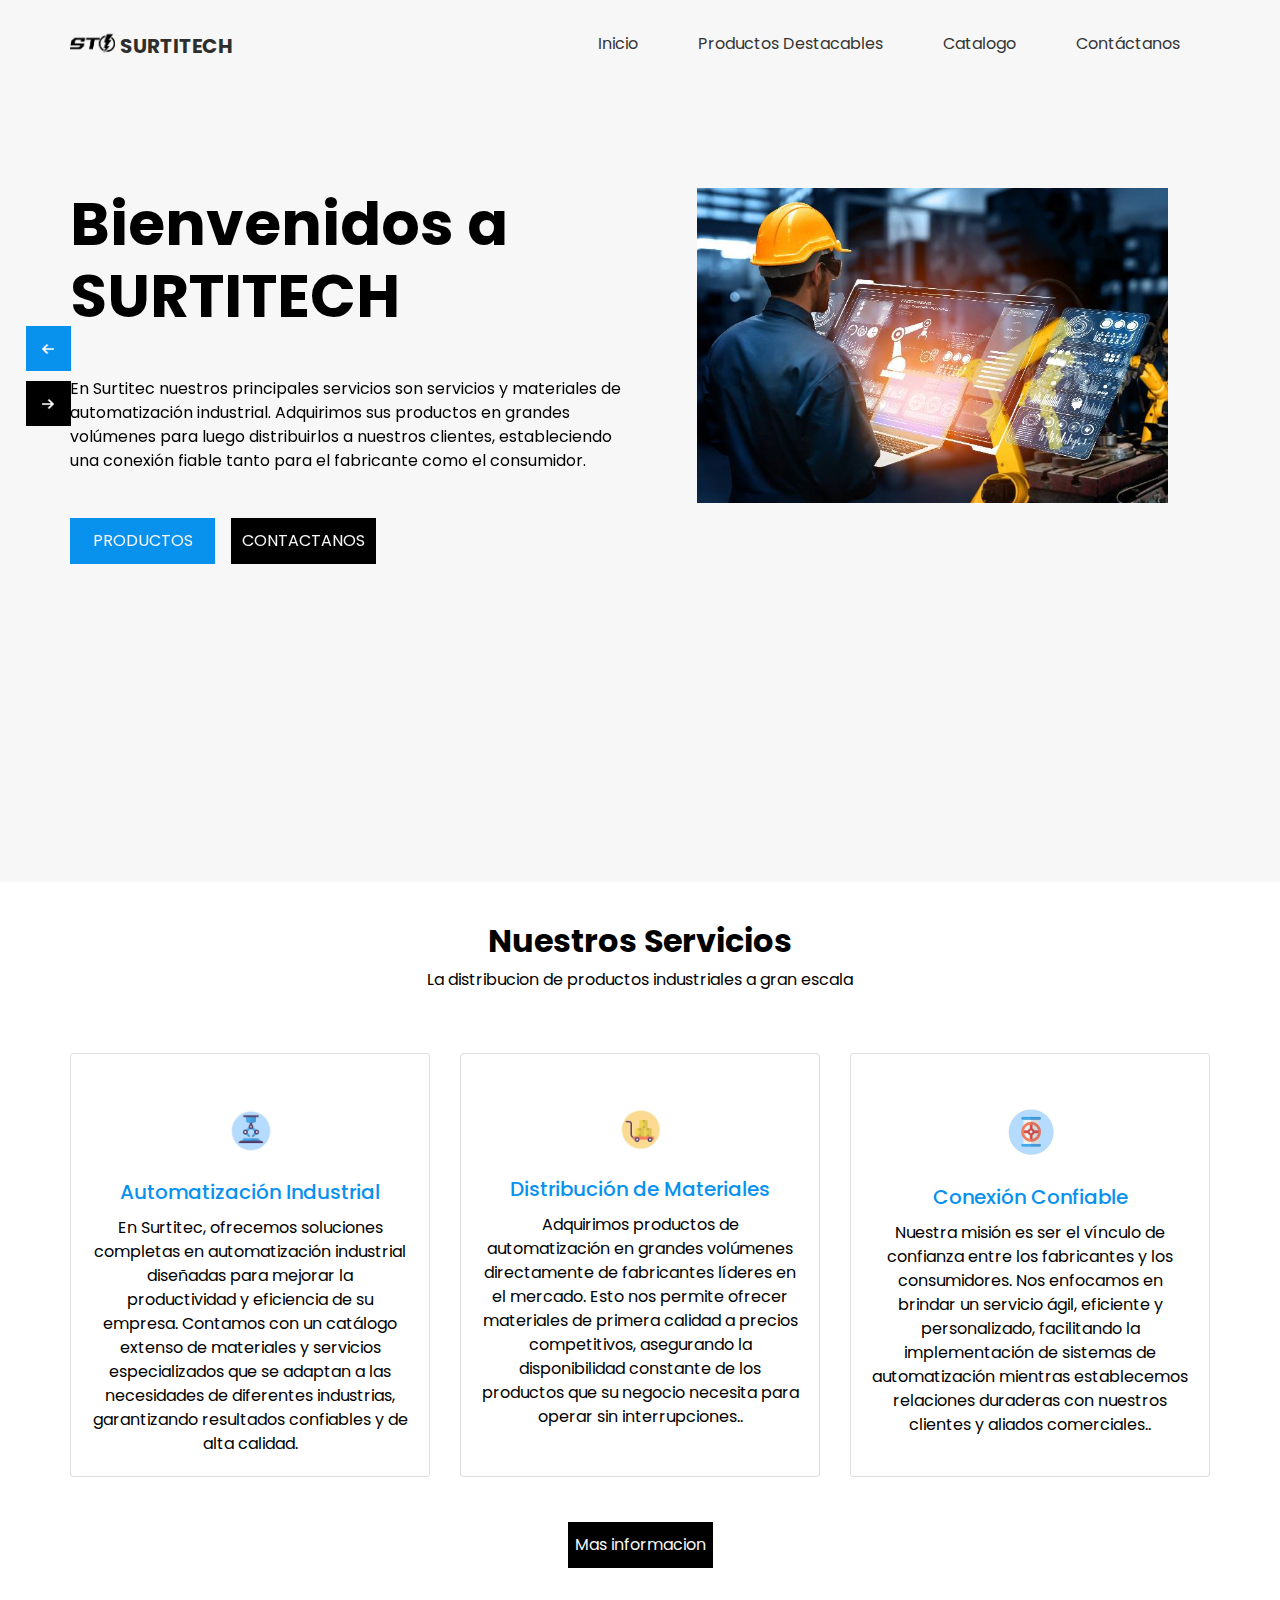
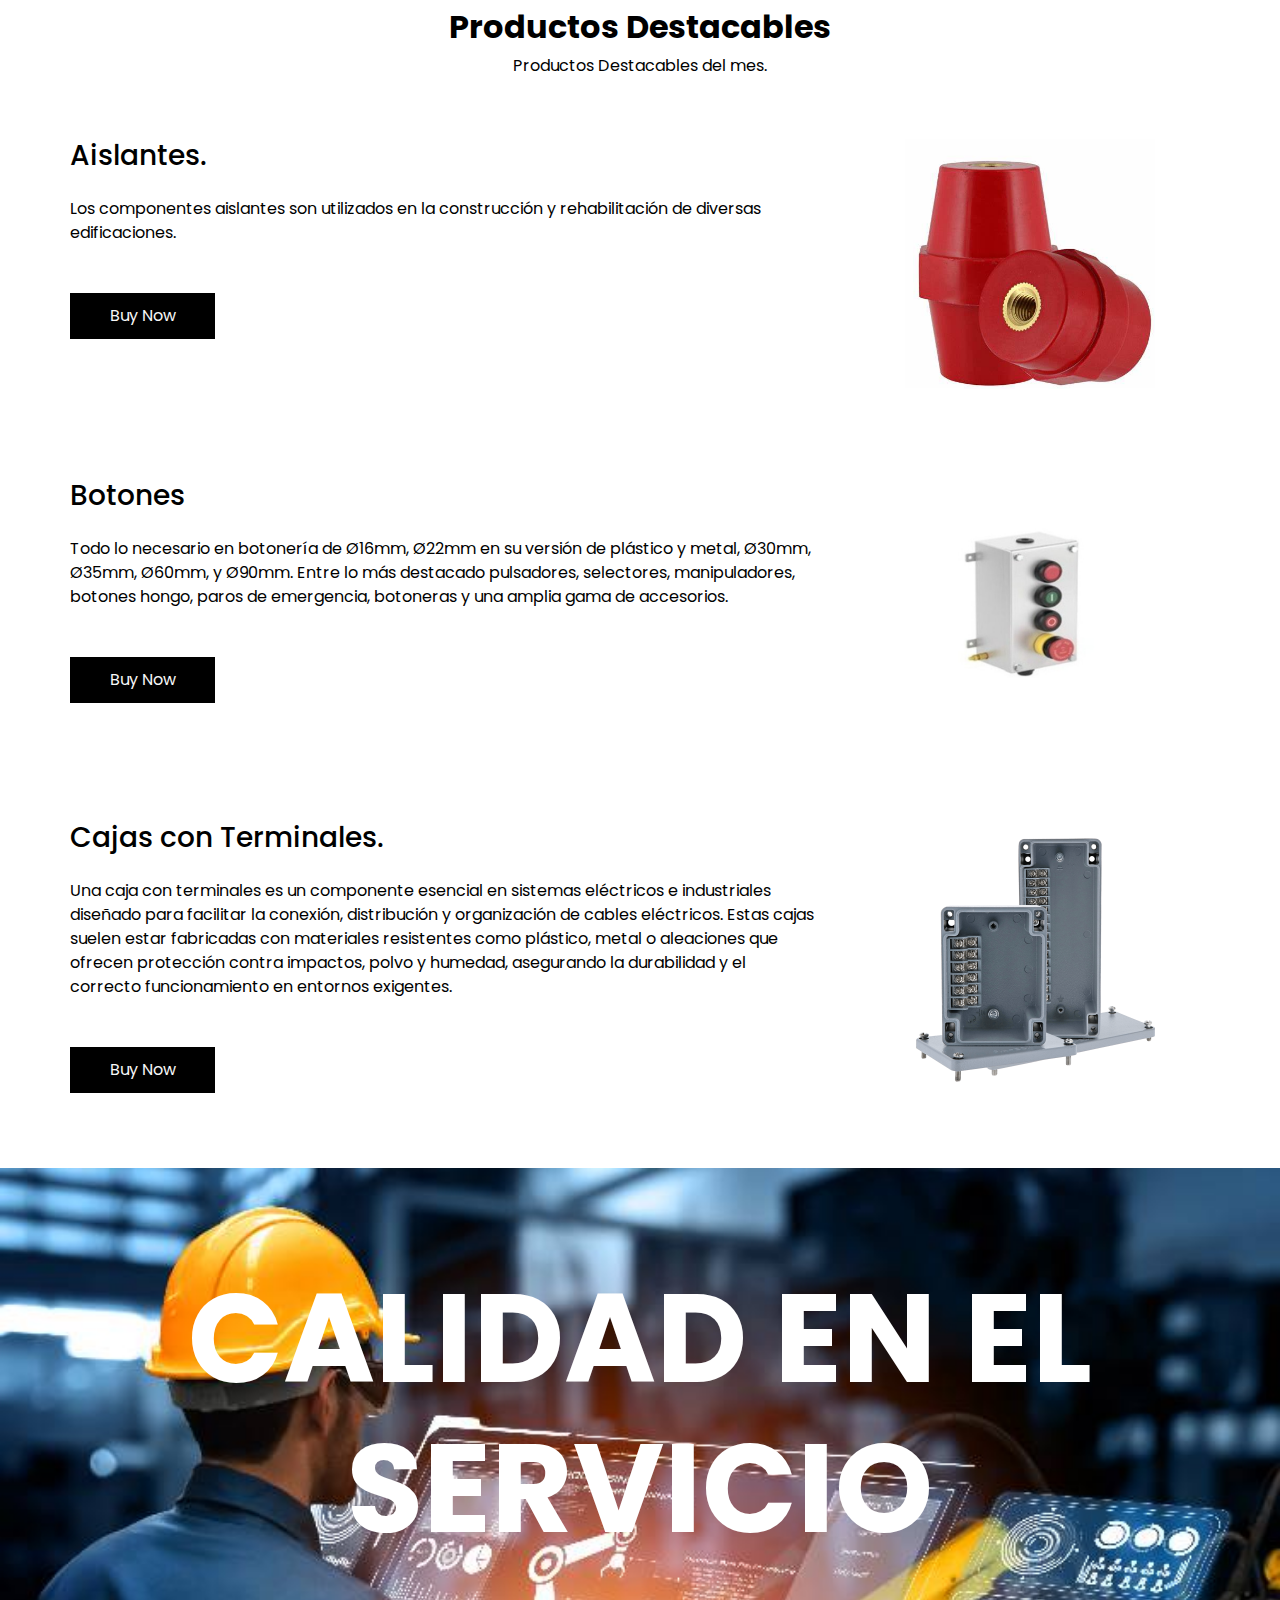
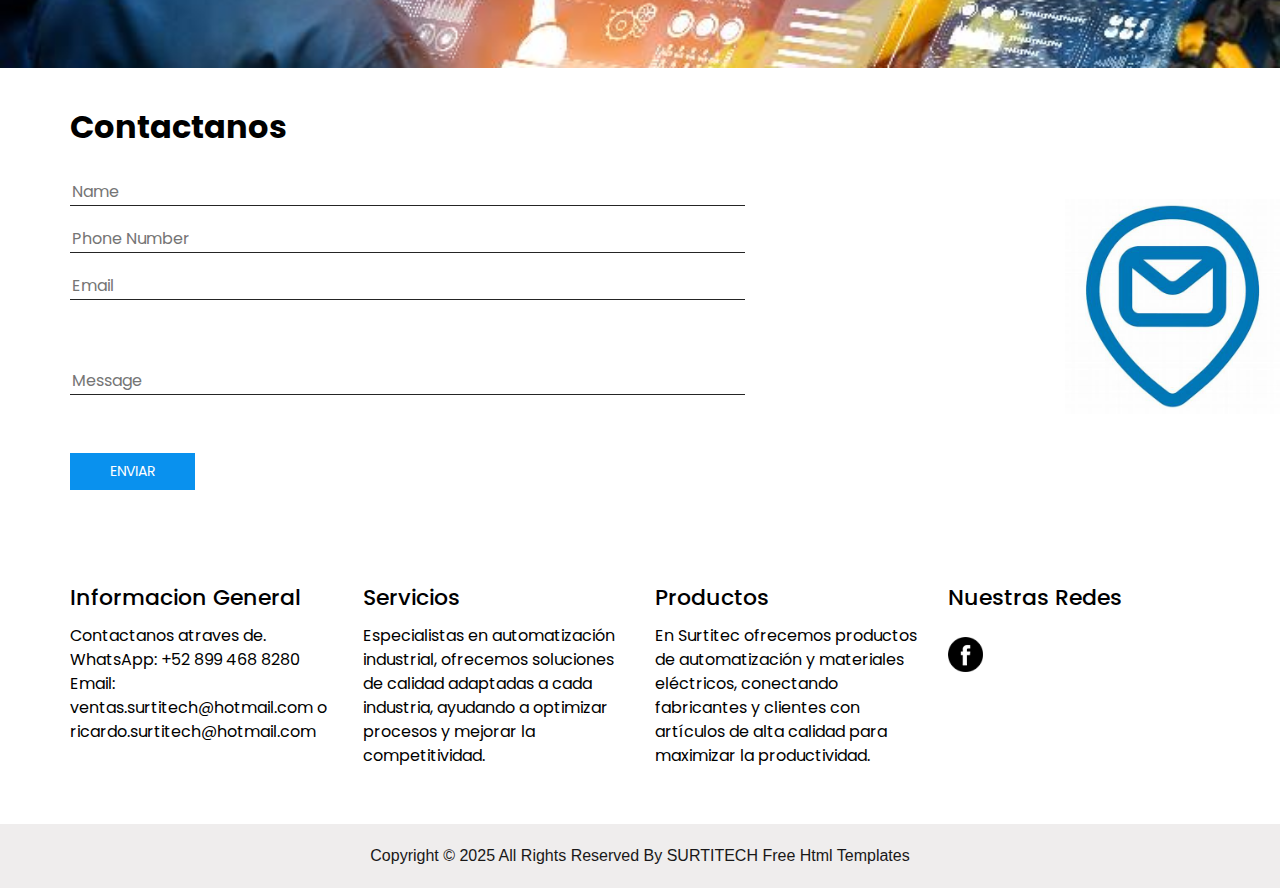
==== index.html @ ce23293d "Add files via upload" ====
<!DOCTYPE html>
<html>

<head>
  <!-- Basic -->
  <meta charset="utf-8" />
  <meta http-equiv="X-UA-Compatible" content="IE=edge" />
  <!-- Mobile Metas -->
  <meta name="viewport" content="width=device-width, initial-scale=1, shrink-to-fit=no" />
  <!-- Site Metas -->
 
  <meta name="description" content="" />
  <meta name="author" content="" />
  
  <title>Inicio || SURTITECH</title>

  <!-- slider stylesheet -->
  <link rel="stylesheet" type="text/css"
    href="https://cdnjs.cloudflare.com/ajax/libs/OwlCarousel2/2.1.3/assets/owl.carousel.min.css" />

  <!-- bootstrap core css -->
  <link rel="stylesheet" type="text/css" href="css/bootstrap.css" />

  <!-- fonts style -->
  <link href="https://fonts.googleapis.com/css?family=Poppins:400,700&display=swap" rel="stylesheet" />
  <!-- Custom styles for this template -->
  <link href="css/style.css" rel="stylesheet" />
  <!-- responsive style -->
  <link href="css/responsive.css" rel="stylesheet" />

  <link rel="icon" type="image/jpg" href="images/logo.jpg" />
</head>

<body>
  <div class="hero_area">
    <!-- header section strats -->
    <header class="header_section">
      <div class="container">
          <nav class="navbar navbar-expand-lg custom_nav-container pt-3">
              <a class="navbar-brand" href="index.html">
                  <img src="images/logo.jpg" alt="" /><span>
                      Surtitech
                  </span>

              </a>
              <button class="navbar-toggler" type="button" data-toggle="collapse" data-target="#navbarSupportedContent"
                  aria-controls="navbarSupportedContent" aria-expanded="false" aria-label="Toggle navigation">
                  <span class="navbar-toggler-icon"></span>
              </button>
  
              <div class="collapse navbar-collapse" id="navbarSupportedContent">
                <div class="d-flex ml-auto flex-column flex-lg-row align-items-center">
                    <ul class="navbar-nav">
                        <li class="nav-item active">
                            <a class="nav-link" href="index.html">Inicio <span class="sr-only">(current)</span></a>
                        </li>
                        <li class="nav-item">
                            <a class="nav-link" href="productos-destacbles.html">Productos Destacables</a>
                        </li>
                        <li class="nav-item">
                            <a class="nav-link" href="service.html">Catalogo</a>
                        </li>
                        <li class="nav-item">
                            <a class="nav-link" href="contact.html">Contáctanos</a>
                        </li>
                       
                      
                    </ul>
                </div>
            </div>
            
          </nav>
      </div>
  </header>
  
    <!-- end header section -->
    <!-- slider section -->
    <section class=" slider_section position-relative">
      <div id="carouselExampleControls" class="carousel slide" data-ride="carousel">
        <div class="carousel-inner">
          <div class="carousel-item active">
            <div class="slider_item-box">
              <div class="slider_item-container">
                <div class="container">
                  <div class="row">
                    <div class="col-md-6">
                      <div class="slider_item-detail">
                        <div>
                          <h1>
                            Bienvenidos a <br />
                            SURTITECH
                          </h1>
                          <p>
                            En Surtitec nuestros principales servicios son
                            servicios y materiales de automatización industrial.
                            Adquirimos sus productos en grandes volúmenes para luego distribuirlos a nuestros clientes, 
                            estableciendo una conexión fiable tanto para el fabricante como el consumidor. 
                            
                          </p>
                          <div class="d-flex">
                            <a href="" class="text-uppercase custom_orange-btn mr-3">
                              Productos
                            </a>
                            <a href="/tropiko-html/contact.html" class="text-uppercase custom_dark-btn">
                              Contactanos
                            </a>
                          </div>
                        </div>
                      </div>
                    </div>
                    <div class="col-md-6">
                      <div class="slider_img-box">
                        <div>
                          <img src="images/AUTOINDU1.jpg" alt="" class="" />
                        </div>
                      </div>
                    </div>
                  </div>
                </div>
              </div>
            </div>
          </div>
          <div class="carousel-item">
            <div class="slider_item-box">
              <div class="slider_item-container">
                <div class="container">
                  <div class="row">
                    <div class="col-md-6">
                      <div class="slider_item-detail">
                        <div>
                          <h1>
                            Bienvenidos a <br />
                            SURTITECH
                          </h1>
                          <p>
                            Con años de experiencia en el sector, hemos establecido una sólida relación comercial, uno de los principales proveedores de servicios y materiales de automatización industrial. Nuestra amplia gama de productos de alta calidad nos permite satisfacer las necesidades de nuestros clientes más exigentes. Nuestra experiencia en el mercado nos permite seleccionar los productos más adecuados y ofrecer soluciones personalizadas.
                          </p>
                          <div class="d-flex">
                            <a href="" class="text-uppercase custom_orange-btn mr-3">
                              Productos
                            </a>
                            <a href="" class="text-uppercase custom_dark-btn">
                              Contactanos
                            </a>
                          </div>
                        </div>
                      </div>
                    </div>
                    <div class="col-md-6">
                      <div class="slider_img-box">
                        <div>
                          <img src="images/AUTOINDU6.jpg" alt="" class="" />
                        </div>
                      </div>
                    </div>
                  </div>
                </div>
              </div>
            </div>
          </div>
          <div class="carousel-item">
            <div class="slider_item-box">
              <div class="slider_item-container">
                <div class="container">
                  <div class="row">
                    <div class="col-md-6">
                      <div class="slider_item-detail">
                        <div>
                          <h1>
                            Bienvenidos a <br />
                            SURTITECH
                          </h1>
                          <p>
                            En Surtitec como distribuidores de servicios y materiales de automatización industrial. Su compromiso con la calidad y la entrega a tiempo nos permite ofrecer un servicio excepcional a nuestros clientes. La colaboración con Kombitec es clave para garantizar la satisfacción de nuestros clientes y el éxito de nuestra organización.
                          </p>
                          <div class="d-flex">
                            <a href="" class="text-uppercase custom_orange-btn mr-3">
                              Productos
                            </a>
                            <a href="" class="text-uppercase custom_dark-btn">
                              Contactanos
                            </a>
                          </div>
                        </div>
                      </div>
                    </div>
                    <div class="col-md-6">
                      <div class="slider_img-box">
                        <div>
                          <img src="images/AUTOINDU3.jpg" alt="" class="" />
                        </div>
                      </div>
                    </div>
                  </div>
                </div>
              </div>
            </div>
          </div>
        </div>
        <div class="custom_carousel-control">
          <a class="carousel-control-prev" href="#carouselExampleControls" role="button" data-slide="prev">
            <span class="sr-only">Previous</span>
          </a>
          <a class="carousel-control-next" href="#carouselExampleControls" role="button" data-slide="next">
            <span class="sr-only">Next</span>
          </a>
        </div>
      </div>
    </section>

    <!-- end slider section -->
  </div>

  <!-- service section -->

  <section class="service_section layout_padding ">
    <div class="container">
      <h2 class="custom_heading">Nuestros Servicios</h2>
      <p class="custom_heading-text">
        La distribucion de productos industriales a gran escala 
      </p>
      <div class=" layout_padding2">
        <div class="card-deck">
          <div class="card">
            <img class="card-img-top" src="images/22.png" alt="Card image cap" />
            <div class="card-body">
              <h5 class="card-title">Automatización Industrial</h5>
              <p class="card-text">
                En Surtitec, ofrecemos soluciones completas en automatización industrial diseñadas para mejorar la productividad y eficiencia de su empresa. Contamos con un catálogo extenso de materiales y servicios especializados que se adaptan a las necesidades de diferentes industrias, garantizando resultados confiables y de alta calidad.
              </p>
            </div>
          </div>
          <div class="card">
            <img class="card-img-top" src="images/33.png" alt="Card image cap" />
            <div class="card-body">
              <h5 class="card-title">Distribución de Materiales</h5>
              <p class="card-text">
                Adquirimos productos de automatización en grandes volúmenes directamente de fabricantes líderes en el mercado. Esto nos permite ofrecer materiales de primera calidad a precios competitivos, asegurando la disponibilidad constante de los productos que su negocio necesita para operar sin interrupciones..
              </p>
            </div>
          </div>
          <div class="card">
            <img class="card-img-top" src="images/44.png" alt="Card image cap" />
            <div class="card-body">
              <h5 class="card-title">Conexión Confiable</h5>
              <p class="card-text">
                Nuestra misión es ser el vínculo de confianza entre los fabricantes y los consumidores. Nos enfocamos en brindar un servicio ágil, eficiente y personalizado, facilitando la implementación de sistemas de automatización mientras establecemos relaciones duraderas con nuestros clientes y aliados comerciales..
              </p>
            </div>
          </div>
        </div>
      </div>
      <div class="d-flex justify-content-center">
        <a href="" class="custom_dark-btn">
          Mas informacion
        </a>
      </div>
    </div>
  </section>

  <!-- end service section -->

  <!-- fruits section -->

  <section class="fruit_section">
    <div class="container">
      <h2 class="custom_heading">Productos Destacables</h2>
      <p class="custom_heading-text">
        Productos Destacables del mes.
      </p>
      <div class="row layout_padding2">
        <div class="col-md-8">
          <div class="fruit_detail-box">
            <h3>
              Aislantes.
            </h3>
            <p class="mt-4 mb-5">
              Los componentes aislantes son utilizados 
              en la construcción y rehabilitación de 
              diversas edificaciones.
              
            </p>
            <div>
              <a href="" class="custom_dark-btn">
                Buy Now
              </a>
            </div>
          </div>
        </div>
        <div class="col-md-4 d-flex justify-content-center align-items-center">
          <div class="fruit_img-box d-flex justify-content-center align-items-center">
            <img src="images/aislantes.jpg" alt="" class="" width="250px" />
          </div>
        </div>
      </div>
      <div class="row layout_padding2">
        <div class="col-md-8">
          <div class="fruit_detail-box">
            <h3>
              Botones
            </h3>
            <p class="mt-4 mb-5">
              Todo lo necesario en botonería de 
Ø16mm, Ø22mm en su versión de 
plástico y metal, Ø30mm, Ø35mm, 
Ø60mm, y Ø90mm. Entre lo más 
destacado pulsadores, selectores, 
manipuladores, botones hongo, 
paros de emergencia, botoneras y 
una amplia gama de accesorios.

            </p>
            <div>
              <a href="" class="custom_dark-btn">
                Buy Now
              </a>
            </div>
          </div>
        </div>
        <div class="col-md-4 d-flex justify-content-center align-items-center">
          <div class="fruit_img-box d-flex justify-content-center ">
            <img src="images/R.jpg" alt="" class="" width="250px" />
          </div>
        </div>
      </div>
      <div class="row layout_padding2-top layout_padding-bottom">
        <div class="col-md-8">
          <div class="fruit_detail-box">
            <h3>
              Cajas con Terminales.
            </h3>
            <p class="mt-4 mb-5">
              Una caja con terminales es un componente esencial en sistemas eléctricos e industriales diseñado para facilitar la conexión, distribución y organización de cables eléctricos. Estas cajas suelen estar fabricadas con materiales resistentes como plástico, metal o aleaciones que ofrecen protección contra impactos, polvo y humedad, asegurando la durabilidad y el correcto funcionamiento en entornos exigentes.
            </p>
            <div>
              <a href="" class="custom_dark-btn">
                Buy Now
              </a>
            </div>
          </div>
        </div>
        <div class="col-md-4 d-flex justify-content-center align-items-center">
          <div class="fruit_img-box d-flex justify-content-center align-items-center">
            <img src="images/terminal.png" alt="" class="" width="250px" />
          </div>
        </div>
      </div>
    </div>
  </section>

  <!-- end fruits section -->

  <!-- tasty section -->
  <section class="tasty_section">
    <div class="container_fluid">
      <h2>
        CALIDAD EN EL SERVICIO
      </h2>
    </div>
  </section>

  <!-- end tasty section -->
  <!-- contact section -->
  <section class="contact_section layout_padding">
    <div class="container">
      <h2 class="font-weight-bold">
        Contactanos
      </h2>
      <div class="row">
        <div class="col-md-8 mr-auto">
          <form action="">
            <div class="contact_form-container">
              <div>
                <div>
                  <input type="text" placeholder="Name">
                </div>
                <div>
                  <input type="text" placeholder="Phone Number">
                </div>
                <div>
                  <input type="email" placeholder="Email">
                </div>

                <div class="mt-5">
                  <input type="text" placeholder="Message">
                </div>
                <div class="mt-5">
                  <button type="submit">
                    Enviar
                  </button>
                </div>
              </div>

            </div>

          </form>
        </div>
      </div>
    </div>
  </section>
  <!-- end contact section -->


  <!-- map section -->
  <!-- <section class="map_section">
    <div id="map" class="h-100 w-100 ">
    </div>
  </section> -->

  <!-- end map section -->

  <section class="info_section layout_padding">
    <div class="container">
      <div class="row">
        <div class="col-md-3">
          <h5>
            Informacion General
          </h5>
          <ul>
            <li>
Contactanos atraves de.

WhatsApp: +52 899 468 8280 

Email: ventas.surtitech@hotmail.com 
o
ricardo.surtitech@hotmail.com

            </li>
            
          </ul>
        </div>
        <div class="col-md-3">
          <h5>
            Servicios
          </h5>
          <ul>
            <li>
              Especialistas en automatización industrial, ofrecemos soluciones de calidad adaptadas a cada industria, ayudando a optimizar procesos y mejorar la competitividad.

            </li>
           
          </ul>
        </div>
        <div class="col-md-3">
          <h5>
            Productos

          </h5>
          <ul>
            <li>
              En Surtitec ofrecemos productos de automatización y materiales eléctricos, conectando fabricantes y clientes con artículos de alta calidad para maximizar la productividad.            </li>
            
          </ul>
        </div>
        <div class="col-md-3">
          <div class="social_container">
            <h5>
              Nuestras Redes
            </h5>
            <div class="social-box">
              <a href="https://www.facebook.com/share/1Dc7HRNTqZ/?mibextid=wwXIfr">
                <img src="images/fb.png" alt="">
              </a>

             
            </div>
          </div>
          
        </div>
      </div>
    </div>
  </section>
  <!-- footer section -->
  <section class="container-fluid footer_section">
    <p>
      Copyright &copy; 2025 All Rights Reserved By SURTITECH
      <a href="https://html.design/">Free Html Templates</a>
    </p>
  </section>
  <!-- footer section -->
  <script type="text/javascript" src="js/jquery-3.4.1.min.js"></script>
  <script type="text/javascript" src="js/bootstrap.js"></script>
<!-- 
  <script>
    // This example adds a marker to indicate the position of Bondi Beach in Sydney,
    // Australia.
    function initMap() {
      var map = new google.maps.Map(document.getElementById('map'), {
        zoom: 11,
        center: {
          lat: 40.645037,
          lng: -73.880224
        },
      });

      var image = 'images/maps-and-flags.png';
      var beachMarker = new google.maps.Marker({
        position: {
          lat: 40.645037,
          lng: -73.880224
        },
        map: map,
        icon: image
      });
    }
  </script> -->
  <!-- google map js -->
  <!--<script src="https://maps.googleapis.com/maps/api/js?key=AIzaSyA8eaHt9Dh5H57Zh0xVTqxVdBFCvFMqFjQ&callback=initMap">
  </script> -->
  <!-- end google map js -->

  <script>
  // Verificar si el usuario está logueado
  window.addEventListener('DOMContentLoaded', () => {
      const userId = localStorage.getItem('userId'); // Verificar si hay userId en localStorage
  
      if (userId) {
          // Si el usuario está logueado, mostrar el botón de cerrar sesión
          document.getElementById('logoutButtonContainer').style.display = 'block';
      }
  });
  
  document.getElementById('logoutButton').addEventListener('click', async () => {
      try {
          const userId = localStorage.getItem('userId'); // Obtener userId desde localStorage
  
          if (!userId) {
              alert("No se ha encontrado el usuario. Cierra sesión correctamente.");
              return;
          }
  
          // Verificar en la consola si userId es correcto
          console.log("Enviando userId:", userId);
  
          const response = await fetch('https://surtitech.onrender.com/users/logout', {
              method: 'POST',
              headers: {
                  'Content-Type': 'application/json'
              },
              body: JSON.stringify({ userId }) // Enviar userId al backend
          });
  
          if (response.ok) {
              alert("Sesión cerrada con éxito");
  
              // Eliminar datos de sesión de localStorage
              localStorage.removeItem('userId');
              localStorage.removeItem('email');
  
              // Redirigir al usuario al login
              window.location.href = 'index.html';
          } else {
              alert("Error al cerrar sesión");
          }
      } catch (error) {
          console.error("Error:", error);
          alert("Error de conexión");
      }
  });
  

</script>


</body>

</html>
---- css/style.css ----
body {
  font-family: 'Poppins', sans-serif;
  color: #000000;
  background-color: #ffffff;
}

.layout_padding {
  padding: 40px 0;
}

.layout_padding2 {
  padding: 45px 0;
}

.layout_padding2-top {
  padding-top: 45px;
}


.layout_padding2-bottom {
  padding-bottom: 45px;
}

.layout_padding-top {
  padding-top: 75px;
}

.layout_padding-bottom {
  padding-bottom: 75px;
}


.custom_dark-btn,
.custom_orange-btn {
  display: inline-block;
  padding: 10px 0;
  text-align: center;
  width: 145px;
  outline: none;
  color: #f7f7f7;
  border: 1px solid transparent;
}

.custom_dark-btn {
  background-color: #000000;
}

.custom_dark-btn:hover {
  border: 1px solid #000000;
  color: #000000;
  background-color: transparent;
}

.custom_orange-btn {
  background-color: #0991ee;
}

.custom_orange-btn:hover {
  border: 1px solid #fc5d35;
  color: #fc5d35;
  background-color: transparent;
}

.custom_heading {
  text-align: center;
  font-weight: bold;
}

.custom_heading-text {
  text-align: center;
}


/*header section*/
.hero_area {
  height: 98vh;
  background-color: #f7f7f7;
}

.hero_area.sub_pages {
  height: auto;
}

.header_section {}

.header_section .container-fluid {
  padding-right: 25px;
  padding-left: 25px;
}

.header_section .nav_container {
  margin: 0 auto;
}

.custom_nav-container.navbar-expand-lg .navbar-nav .nav-link {
  padding: 10px 30px;
  color: #343434;
  text-align: center
}

a,
a:hover,
a:focus {
  text-decoration: none;
}

a:hover,
a:focus {
  color: initial;
}

.btn,
.btn:focus {
  outline: none !important;
  box-shadow: none;
}



.navbar-brand,
.navbar-brand:hover {
  text-transform: uppercase;
  font-weight: bold;
  font-size: 24px;
  color: #fafcfd;
}

.custom_nav-container .nav_search-btn {
  background-image: url(../images/search-icon.png);

  background-size: 22px;
  background-repeat: no-repeat;
  background-position-y: 7px;
  width: 35px;
  height: 35px;
  padding: 0;
  border: none;
}

.navbar-brand {
  display: flex;
  align-items: center;
}

.navbar-brand img {
  width: 45px;
  margin-right: 5px;
}

.navbar-brand span {
  font-size: 20px;
  font-weight: 700;
  color: #2e2e2d;
  margin-top: 5px;
}

.custom_nav-container {
  z-index: 99999;
  padding: 15px 0;
}

.custom_nav-container .navbar-toggler {
  outline: none;
}

.custom_nav-container .navbar-toggler .navbar-toggler-icon {
  background-image: url(../images/menu.png);
  background-size: 55px;
}

.quote_btn-container a {
  display: inline-block;
  padding: 5px 15px;
  background-color: #0991ee;
  color: #f7f7f7;
  font-size: 14px;
  text-transform: uppercase;
}

/*end header section*/

/* slider section */
.slider_section {
  padding-top: 8%;
}

.slider_item-box {
  width: 100%;
  height: 100%;
}

.slider_item-box .container {
  height: 100%;
}

.slider_img-box {
  width: 85%;
  margin: 0 auto;
}

.slider_img-box img {
  width: 100%;
}

.slider_item-container {
  display: flex;
  align-items: center;
  width: 100%;
  height: 100%;
  background-repeat: no-repeat;
}

.slider_item-container .slider_item-detail {}

.slider_item-detail h1 {
  font-weight: 700;
  font-size: 60px;
  width: 95%;
}

.slider_item-detail p {
  margin: 45px 0;
}

.slider_call-btn {
  display: inline-block;
  padding: 8px 20px;
  background-color: #edb040;
  color: #fefdfd;
  border-radius: 20px;
}

.slider_section #carouselExampleControls,
.carousel-inner,
.carousel-item {
  height: 100%;
}

.slider_section .custom_carousel-control {
  position: absolute;
  top: 50%;
  left: 2%;
  width: 105px;
  transform: translateY(-50%);
}

.slider_section .custom_carousel-control .carousel-control-prev,
.slider_section .custom_carousel-control .carousel-control-next {
  margin: 10px 0;
  position: relative;
  width: 45px;
  height: 45px;
  border: none;
  opacity: 1;
  background-repeat: no-repeat;
  background-size: 12px;
  background-position: center;
}

.slider_section .custom_carousel-control .carousel-control-prev {
  background-image: url(../images/prev.png);
  background-color: #0991ee;
}

.slider_section .custom_carousel-control .carousel-control-next {
  background-image: url(../images/next.png);
  background-color: #000000;
}

/* end slider section */


/* service section */
.service_section .card .card-img-top {
  width: 50px;
  margin: 55px auto 5px auto;
}

.service_section .card {
  text-align: center;
  box-sizing: border-box;
  position: relative;
}

.service_section .card .card-title {
  color: #0991ee;

}

.service_section .card::after {
  content: "";
  position: absolute;
  width: 100%;
  height: 7px;
  background-color: transparent;
}

.service_section .card:hover {
  cursor: pointer;
  border: none;
  border-radius: 0;
  -webkit-box-shadow: 0px 1px 4px 0px rgba(0, 0, 0, 0.2);
  -moz-box-shadow: 0px 1px 4px 0px rgba(0, 0, 0, 0.2);
  box-shadow: 0px 1px 4px 0px rgba(0, 0, 0, 0.2);

}

.service_section .card:hover::after {
  background-color: #fc5d35;
}

/* end service section */






/* tasty section */

.tasty_section {
  width: 100%;
  height: 500px;
  background-image: url(../images/AUTOINDU1.jpg);
  background-repeat: no-repeat;
  background-size: cover;
  display: flex;
  justify-content: center;
  align-items: center;

}

.tasty_section h2 {
  font-size: 125px;
  text-align: center;
  font-weight: bold;
  color: #ffffff;
  text-transform: uppercase;
}

/* end tasty section */

/* client section */
.client_container {
  display: flex;
  flex-direction: column;
  justify-content: center;
  align-items: center;
}

.client_img-box {
  width: 350px;
}

.client_img-box img {
  width: 100%
}

.client_container h3 {
  text-align: center;
  margin-bottom: 25px;
}


.client_section .custom_carousel-control {
  position: absolute;
  top: 100%;
  left: 50%;
  width: 105px;
  transform: translateX(-50%);
}

.client_section .custom_carousel-control .carousel-control-prev,
.client_section .custom_carousel-control .carousel-control-next {
  width: 45px;
  height: 45px;
  border: none;
  border-radius: 100%;
  opacity: 1;
  background-repeat: no-repeat;
  background-size: 12px;
  background-position: center;
  background-color: #292727;
}

.client_section .custom_carousel-control .carousel-control-prev:hover,
.client_section .custom_carousel-control .carousel-control-next:hover {
  background-color: #fc5d35;
}

.client_section .custom_carousel-control .carousel-control-prev {
  background-image: url(../images/prev.png);
}

.client_section .custom_carousel-control .carousel-control-next {
  background-image: url(../images/next.png);
}

/* end client section */

/* contact section */

.contact_section {
  background-image: url(../images/1234.jpg);
  background-repeat: no-repeat;
  background-size: 215px;
  background-position: right center;
}

.contact_section input {
  border: none;
  outline: none;
  border-bottom: .8px solid #252525;
  width: 90%;
  margin: 10px 0;
}

.contact_form-container {
  padding: 15px 0 15px 0;

}

.contact_form-container button {
  border: none;
  background-color: #0991ee;
  color: #fff;
  padding: 8px 40px;
  text-transform: uppercase;
  font-size: 14px;
}


/* contact section */

/* map section */
.map_section {
  height: 500px;
}


/* end map section */

/* info section */
.info_section ul {
  padding: 0;
}

.info_section ul li {
  list-style-type: none;
  margin: 3px 0;

}

.info_section h5 {
  margin-bottom: 12px;
  font-size: 22px;
}

.info_section .social-box {
  margin: 25px 0;
}

.info_section .social-box img {
  width: 35px;
  margin-right: 5px;
}

.info_section .form_container input {
  width: 225px;
  height: 30px;
}

.info_section .form_container button {
  background-color: #0991ee;
  border: none;
  outline: none;
  color: #fff;
  padding: 5px 30px;
  margin-top: 15px;
  font-size: 15px;
}

/* end info section */


/* footer section*/

.footer_section {
  background-color: #efeded;
  padding: 20px 0;
  font-family: "Roboto", sans-serif;
}

.footer_section p {
  color: #191818;
  margin: 0;
  text-align: center;
}

.footer_section a {
  color: #191818;
}

/* end footer section*/
---- css/responsive.css ----
@media (max-width: 1120px) {
    .hero_area {
        height: auto;
    }

    .slider_section {
        padding: 50px 0;

    }
}

@media (max-width: 992px) {
    .custom_nav-container .nav_search-btn {
        background-position: center;
    }

    .service_section .card-deck {

        flex-direction: column;

    }

    .service_section .card-deck .card {
        margin-bottom: 25px;
    }
}

@media (max-width: 768px) {

    .slider_img-box {

        width: 85%;
        margin: 65px auto;

    }

    .slider_section .custom_carousel-control {

        position: absolute;
        top: 100%;
        left: 50%;
        width: 105px;
        transform: translate(-50%, -50%);
        display: flex;
        justify-content: space-between;

    }

    .fruit_section .fruit_detail-box {

        margin-bottom: 40px;
        text-align: center;

    }

    .fruit_detail-box>div {

        display: flex;
        justify-content: center;

    }

    .contact_section {
        background-size: 105px;
    }

    .contact_section input {

        background-color: transparent;

    }

    .info_section .col-md-3 {
        text-align: center;
    }

    .info_section .col-md-3:not(:nth-last-child(1)) {

        margin-bottom: 35px;
    }

    .tasty_section h2 {

        font-size: 80px;
    }
}

@media (max-width: 576px) {
    .slider_item-container .slider_item-detail {

        text-align: center;

    }

    .slider_item-container .slider_item-detail .d-flex {

        justify-content: center;

    }
}

@media (max-width: 480px) {}

@media (max-width: 400px) {}

@media (max-width: 360px) {}

@media (min-width: 1200px) {
    .container {
        max-width: 1170px;
    }

}
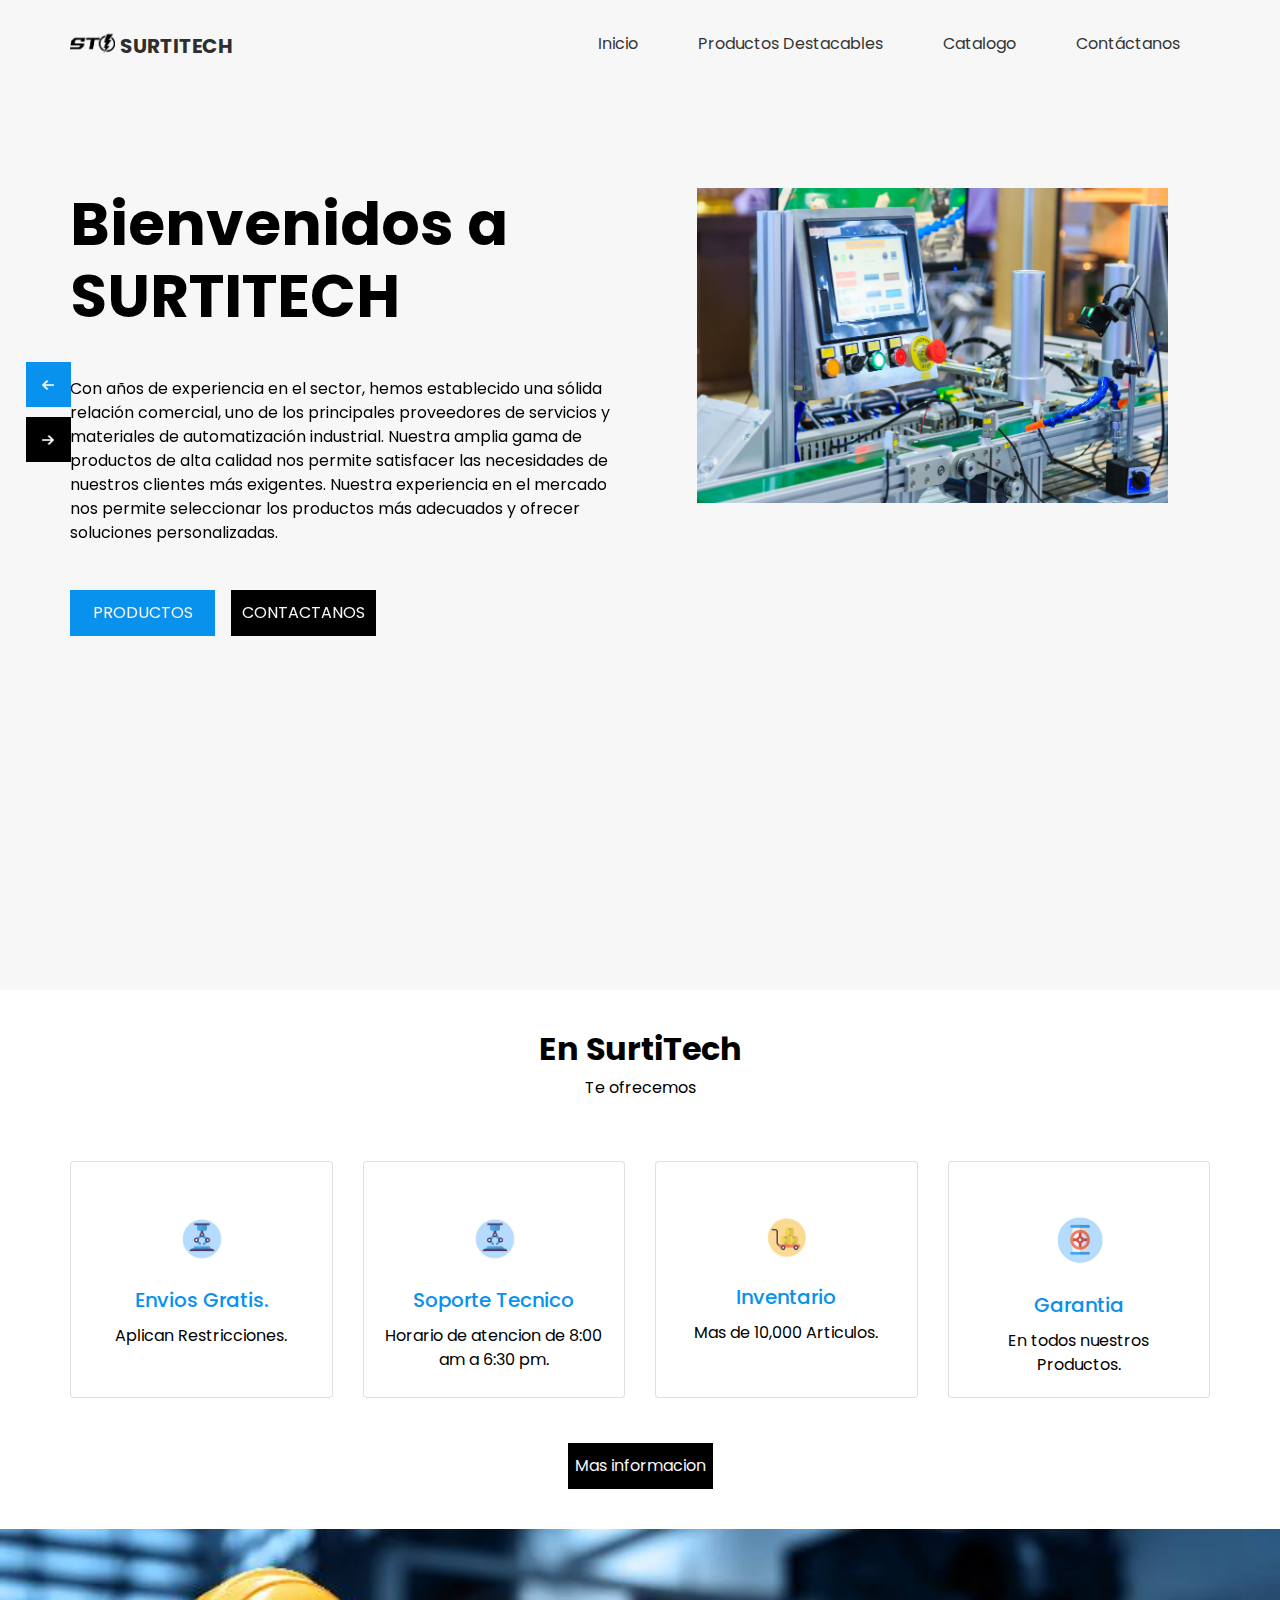
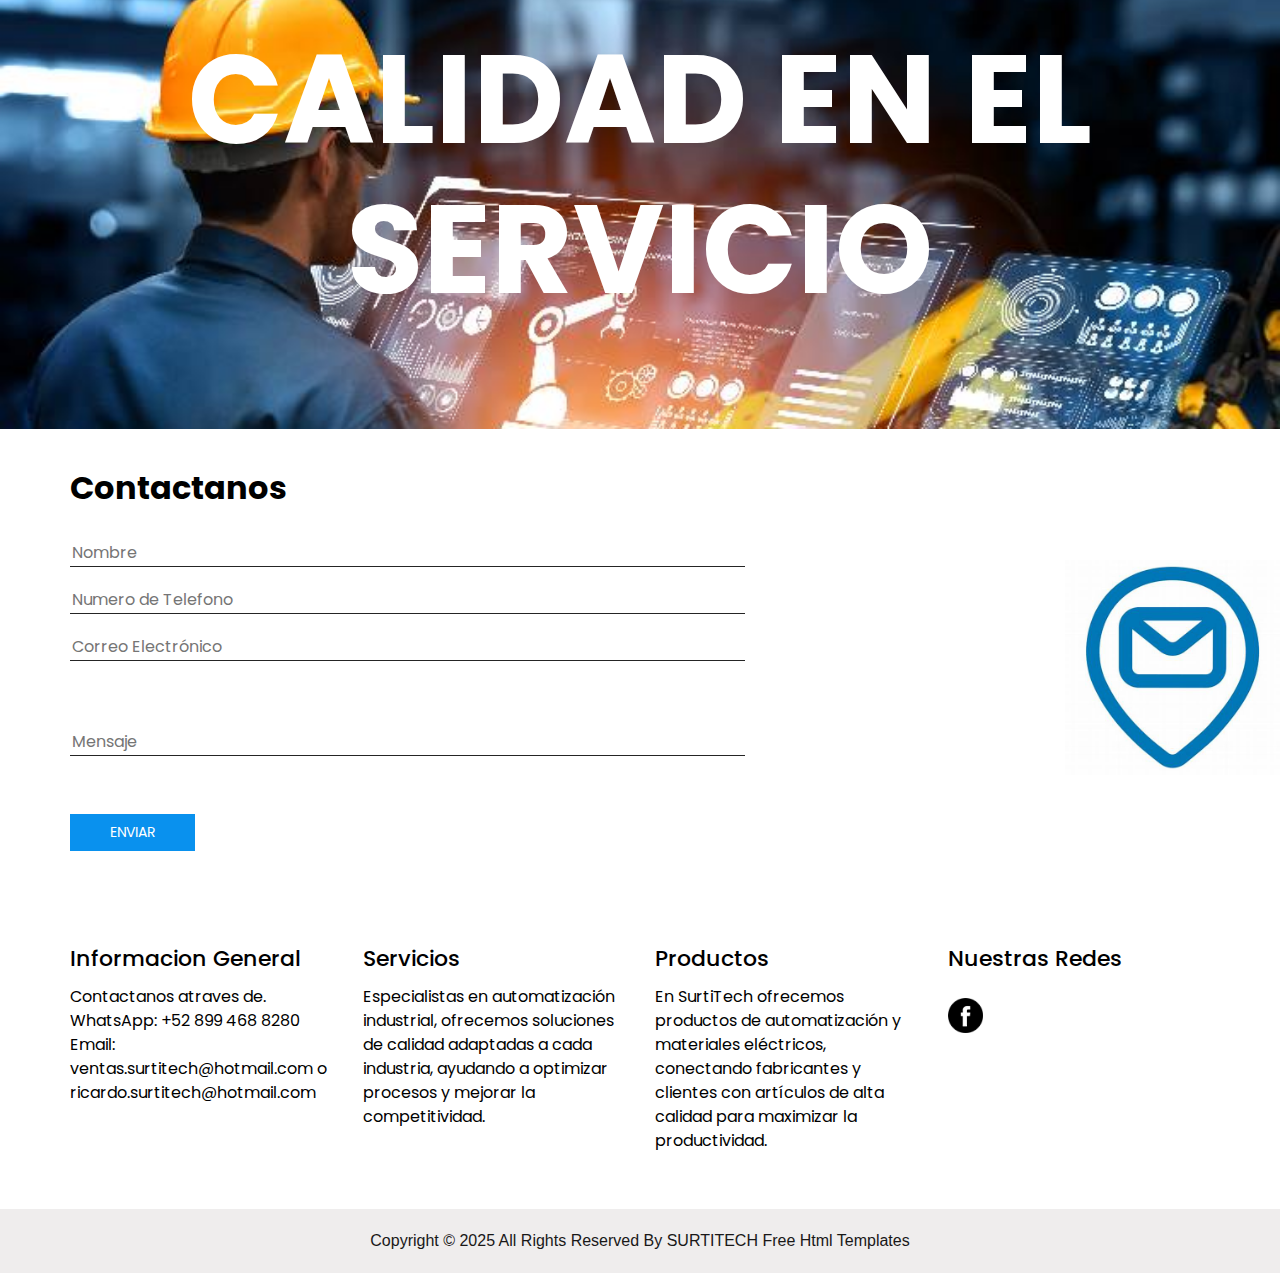
==== commit c6f94032: "Add files via upload" ====
--- a/index.html
+++ b/index.html
@@ -75,121 +75,77 @@
   
     <!-- end header section -->
     <!-- slider section -->
-    <section class=" slider_section position-relative">
-      <div id="carouselExampleControls" class="carousel slide" data-ride="carousel">
-        <div class="carousel-inner">
-          <div class="carousel-item active">
-            <div class="slider_item-box">
-              <div class="slider_item-container">
-                <div class="container">
-                  <div class="row">
-                    <div class="col-md-6">
-                      <div class="slider_item-detail">
-                        <div>
-                          <h1>
-                            Bienvenidos a <br />
-                            SURTITECH
-                          </h1>
-                          <p>
-                            En Surtitec nuestros principales servicios son
-                            servicios y materiales de automatización industrial.
-                            Adquirimos sus productos en grandes volúmenes para luego distribuirlos a nuestros clientes, 
-                            estableciendo una conexión fiable tanto para el fabricante como el consumidor. 
-                            
-                          </p>
-                          <div class="d-flex">
-                            <a href="" class="text-uppercase custom_orange-btn mr-3">
-                              Productos
-                            </a>
-                            <a href="/tropiko-html/contact.html" class="text-uppercase custom_dark-btn">
-                              Contactanos
-                            </a>
-                          </div>
-                        </div>
-                      </div>
-                    </div>
-                    <div class="col-md-6">
-                      <div class="slider_img-box">
-                        <div>
-                          <img src="images/AUTOINDU1.jpg" alt="" class="" />
-                        </div>
+    <section class="slider_section position-relative" style="margin-bottom: 20px;">
+  <div id="carouselExampleControls" class="carousel slide" data-ride="carousel">
+    <div class="carousel-inner">
+      <div class="carousel-item active">
+        <div class="slider_item-box">
+          <div class="slider_item-container">
+            <div class="container">
+              <div class="row">
+                <div class="col-md-6">
+                  <div class="slider_item-detail">
+                    <div>
+                      <h1>
+                        Bienvenidos a <br />
+                        SURTITECH
+                      </h1>
+                      <p>
+                        Con años de experiencia en el sector, hemos establecido una sólida relación comercial, uno de los principales proveedores de servicios y materiales de automatización industrial. Nuestra amplia gama de productos de alta calidad nos permite satisfacer las necesidades de nuestros clientes más exigentes. Nuestra experiencia en el mercado nos permite seleccionar los productos más adecuados y ofrecer soluciones personalizadas.
+                      </p>
+                      <div class="d-flex">
+                        <a href="service.html" class="text-uppercase custom_orange-btn mr-3">
+                          Productos
+                        </a>
+                        <a href="contact.html" class="text-uppercase custom_dark-btn">
+                          Contactanos
+                        </a>
                       </div>
                     </div>
                   </div>
                 </div>
+                <div class="col-md-6">
+                  <div class="slider_img-box">
+                    <div>
+                      <img src="images/AUTOINDU6.jpg" alt="" class="" />
+                    </div>
+                  </div>
+                </div>
               </div>
             </div>
           </div>
-          <div class="carousel-item">
-            <div class="slider_item-box">
-              <div class="slider_item-container">
-                <div class="container">
-                  <div class="row">
-                    <div class="col-md-6">
-                      <div class="slider_item-detail">
-                        <div>
-                          <h1>
-                            Bienvenidos a <br />
-                            SURTITECH
-                          </h1>
-                          <p>
-                            Con años de experiencia en el sector, hemos establecido una sólida relación comercial, uno de los principales proveedores de servicios y materiales de automatización industrial. Nuestra amplia gama de productos de alta calidad nos permite satisfacer las necesidades de nuestros clientes más exigentes. Nuestra experiencia en el mercado nos permite seleccionar los productos más adecuados y ofrecer soluciones personalizadas.
-                          </p>
-                          <div class="d-flex">
-                            <a href="" class="text-uppercase custom_orange-btn mr-3">
-                              Productos
-                            </a>
-                            <a href="" class="text-uppercase custom_dark-btn">
-                              Contactanos
-                            </a>
-                          </div>
-                        </div>
-                      </div>
-                    </div>
-                    <div class="col-md-6">
-                      <div class="slider_img-box">
-                        <div>
-                          <img src="images/AUTOINDU6.jpg" alt="" class="" />
-                        </div>
+        </div>
+      </div>
+      <div class="carousel-item">
+        <div class="slider_item-box">
+          <div class="slider_item-container">
+            <div class="container">
+              <div class="row">
+                <div class="col-md-6">
+                  <div class="slider_item-detail">
+                    <div>
+                      <h1>
+                        Bienvenidos a <br />
+                        SURTITECH
+                      </h1>
+                      <p>
+                        En SurtiTech como distribuidores de servicios y materiales de automatización industrial. Su compromiso con la calidad y la entrega a tiempo nos permite ofrecer un servicio excepcional a nuestros clientes. La colaboración con Kombitec es clave para garantizar la satisfacción de nuestros clientes y el éxito de nuestra organización.
+                      </p>
+                      <div class="d-flex">
+                        <a href="service.html" class="text-uppercase custom_orange-btn mr-3">
+                          Productos
+                        </a>
+                        <a href="contact.html" class="text-uppercase custom_dark-btn">
+                          Contactanos
+                        </a>
                       </div>
                     </div>
                   </div>
                 </div>
-              </div>
-            </div>
-          </div>
-          <div class="carousel-item">
-            <div class="slider_item-box">
-              <div class="slider_item-container">
-                <div class="container">
-                  <div class="row">
-                    <div class="col-md-6">
-                      <div class="slider_item-detail">
-                        <div>
-                          <h1>
-                            Bienvenidos a <br />
-                            SURTITECH
-                          </h1>
-                          <p>
-                            En Surtitec como distribuidores de servicios y materiales de automatización industrial. Su compromiso con la calidad y la entrega a tiempo nos permite ofrecer un servicio excepcional a nuestros clientes. La colaboración con Kombitec es clave para garantizar la satisfacción de nuestros clientes y el éxito de nuestra organización.
-                          </p>
-                          <div class="d-flex">
-                            <a href="" class="text-uppercase custom_orange-btn mr-3">
-                              Productos
-                            </a>
-                            <a href="" class="text-uppercase custom_dark-btn">
-                              Contactanos
-                            </a>
-                          </div>
-                        </div>
-                      </div>
-                    </div>
-                    <div class="col-md-6">
-                      <div class="slider_img-box">
-                        <div>
-                          <img src="images/AUTOINDU3.jpg" alt="" class="" />
-                        </div>
-                      </div>
+                <div class="col-md-6">
+                  <div class="slider_img-box">
+                    <div>
+                      <img src="images/AUTOINDU3.jpg" alt="" class="" />
                     </div>
                   </div>
                 </div>
@@ -197,16 +153,20 @@
             </div>
           </div>
         </div>
-        <div class="custom_carousel-control">
-          <a class="carousel-control-prev" href="#carouselExampleControls" role="button" data-slide="prev">
-            <span class="sr-only">Previous</span>
-          </a>
-          <a class="carousel-control-next" href="#carouselExampleControls" role="button" data-slide="next">
-            <span class="sr-only">Next</span>
-          </a>
-        </div>
-      </div>
-    </section>
+      </div>
+    </div>
+    <div class="custom_carousel-control">
+      <a class="carousel-control-prev" href="#carouselExampleControls" role="button" data-slide="prev">
+        <span class="sr-only">Previous</span>
+      </a>
+      <a class="carousel-control-next" href="#carouselExampleControls" role="button" data-slide="next">
+        <span class="sr-only">Next</span>
+      </a>
+    </div>
+  </div>
+</section>
+
+    
 
     <!-- end slider section -->
   </div>
@@ -215,43 +175,51 @@
 
   <section class="service_section layout_padding ">
     <div class="container">
-      <h2 class="custom_heading">Nuestros Servicios</h2>
+      <h2 class="custom_heading">En SurtiTech</h2>
       <p class="custom_heading-text">
-        La distribucion de productos industriales a gran escala 
+        Te ofrecemos 
       </p>
       <div class=" layout_padding2">
         <div class="card-deck">
           <div class="card">
             <img class="card-img-top" src="images/22.png" alt="Card image cap" />
             <div class="card-body">
-              <h5 class="card-title">Automatización Industrial</h5>
+              <h5 class="card-title">Envios Gratis.</h5>
               <p class="card-text">
-                En Surtitec, ofrecemos soluciones completas en automatización industrial diseñadas para mejorar la productividad y eficiencia de su empresa. Contamos con un catálogo extenso de materiales y servicios especializados que se adaptan a las necesidades de diferentes industrias, garantizando resultados confiables y de alta calidad.
+                Aplican Restricciones.
+              </p>
+            </div>
+          </div>
+          <div class="card">
+            <img class="card-img-top" src="images/22.png" alt="Card image cap" />
+            <div class="card-body">
+              <h5 class="card-title">Soporte Tecnico  </h5>
+              <p class="card-text">
+                Horario de atencion de 8:00 am a  6:30 pm.
               </p>
             </div>
           </div>
           <div class="card">
             <img class="card-img-top" src="images/33.png" alt="Card image cap" />
             <div class="card-body">
-              <h5 class="card-title">Distribución de Materiales</h5>
+              <h5 class="card-title">Inventario</h5>
               <p class="card-text">
-                Adquirimos productos de automatización en grandes volúmenes directamente de fabricantes líderes en el mercado. Esto nos permite ofrecer materiales de primera calidad a precios competitivos, asegurando la disponibilidad constante de los productos que su negocio necesita para operar sin interrupciones..
-              </p>
+              Mas de 10,000 Articulos.              </p>
             </div>
           </div>
           <div class="card">
             <img class="card-img-top" src="images/44.png" alt="Card image cap" />
             <div class="card-body">
-              <h5 class="card-title">Conexión Confiable</h5>
+              <h5 class="card-title">Garantia</h5>
               <p class="card-text">
-                Nuestra misión es ser el vínculo de confianza entre los fabricantes y los consumidores. Nos enfocamos en brindar un servicio ágil, eficiente y personalizado, facilitando la implementación de sistemas de automatización mientras establecemos relaciones duraderas con nuestros clientes y aliados comerciales..
+             En todos nuestros Productos.
               </p>
             </div>
           </div>
         </div>
       </div>
       <div class="d-flex justify-content-center">
-        <a href="" class="custom_dark-btn">
+        <a href="contact.html" class="custom_dark-btn">
           Mas informacion
         </a>
       </div>
@@ -262,92 +230,7 @@
 
   <!-- fruits section -->
 
-  <section class="fruit_section">
-    <div class="container">
-      <h2 class="custom_heading">Productos Destacables</h2>
-      <p class="custom_heading-text">
-        Productos Destacables del mes.
-      </p>
-      <div class="row layout_padding2">
-        <div class="col-md-8">
-          <div class="fruit_detail-box">
-            <h3>
-              Aislantes.
-            </h3>
-            <p class="mt-4 mb-5">
-              Los componentes aislantes son utilizados 
-              en la construcción y rehabilitación de 
-              diversas edificaciones.
-              
-            </p>
-            <div>
-              <a href="" class="custom_dark-btn">
-                Buy Now
-              </a>
-            </div>
-          </div>
-        </div>
-        <div class="col-md-4 d-flex justify-content-center align-items-center">
-          <div class="fruit_img-box d-flex justify-content-center align-items-center">
-            <img src="images/aislantes.jpg" alt="" class="" width="250px" />
-          </div>
-        </div>
-      </div>
-      <div class="row layout_padding2">
-        <div class="col-md-8">
-          <div class="fruit_detail-box">
-            <h3>
-              Botones
-            </h3>
-            <p class="mt-4 mb-5">
-              Todo lo necesario en botonería de 
-Ø16mm, Ø22mm en su versión de 
-plástico y metal, Ø30mm, Ø35mm, 
-Ø60mm, y Ø90mm. Entre lo más 
-destacado pulsadores, selectores, 
-manipuladores, botones hongo, 
-paros de emergencia, botoneras y 
-una amplia gama de accesorios.
-
-            </p>
-            <div>
-              <a href="" class="custom_dark-btn">
-                Buy Now
-              </a>
-            </div>
-          </div>
-        </div>
-        <div class="col-md-4 d-flex justify-content-center align-items-center">
-          <div class="fruit_img-box d-flex justify-content-center ">
-            <img src="images/R.jpg" alt="" class="" width="250px" />
-          </div>
-        </div>
-      </div>
-      <div class="row layout_padding2-top layout_padding-bottom">
-        <div class="col-md-8">
-          <div class="fruit_detail-box">
-            <h3>
-              Cajas con Terminales.
-            </h3>
-            <p class="mt-4 mb-5">
-              Una caja con terminales es un componente esencial en sistemas eléctricos e industriales diseñado para facilitar la conexión, distribución y organización de cables eléctricos. Estas cajas suelen estar fabricadas con materiales resistentes como plástico, metal o aleaciones que ofrecen protección contra impactos, polvo y humedad, asegurando la durabilidad y el correcto funcionamiento en entornos exigentes.
-            </p>
-            <div>
-              <a href="" class="custom_dark-btn">
-                Buy Now
-              </a>
-            </div>
-          </div>
-        </div>
-        <div class="col-md-4 d-flex justify-content-center align-items-center">
-          <div class="fruit_img-box d-flex justify-content-center align-items-center">
-            <img src="images/terminal.png" alt="" class="" width="250px" />
-          </div>
-        </div>
-      </div>
-    </div>
-  </section>
-
+  
   <!-- end fruits section -->
 
   <!-- tasty section -->
@@ -372,17 +255,17 @@
             <div class="contact_form-container">
               <div>
                 <div>
-                  <input type="text" placeholder="Name">
+                  <input type="text" placeholder="Nombre">
                 </div>
                 <div>
-                  <input type="text" placeholder="Phone Number">
+                  <input type="text" placeholder="Numero de Telefono">
                 </div>
                 <div>
-                  <input type="email" placeholder="Email">
+                  <input type="email" placeholder="Correo Electrónico">
                 </div>
 
                 <div class="mt-5">
-                  <input type="text" placeholder="Message">
+                  <input type="text" placeholder="Mensaje">
                 </div>
                 <div class="mt-5">
                   <button type="submit">
@@ -449,7 +332,7 @@
           </h5>
           <ul>
             <li>
-              En Surtitec ofrecemos productos de automatización y materiales eléctricos, conectando fabricantes y clientes con artículos de alta calidad para maximizar la productividad.            </li>
+              En SurtiTech ofrecemos productos de automatización y materiales eléctricos, conectando fabricantes y clientes con artículos de alta calidad para maximizar la productividad.            </li>
             
           </ul>
         </div>
--- a/css/style.css
+++ b/css/style.css
@@ -73,7 +73,7 @@
 
 /*header section*/
 .hero_area {
-  height: 98vh;
+  height: 110vh;
   background-color: #f7f7f7;
 }
 
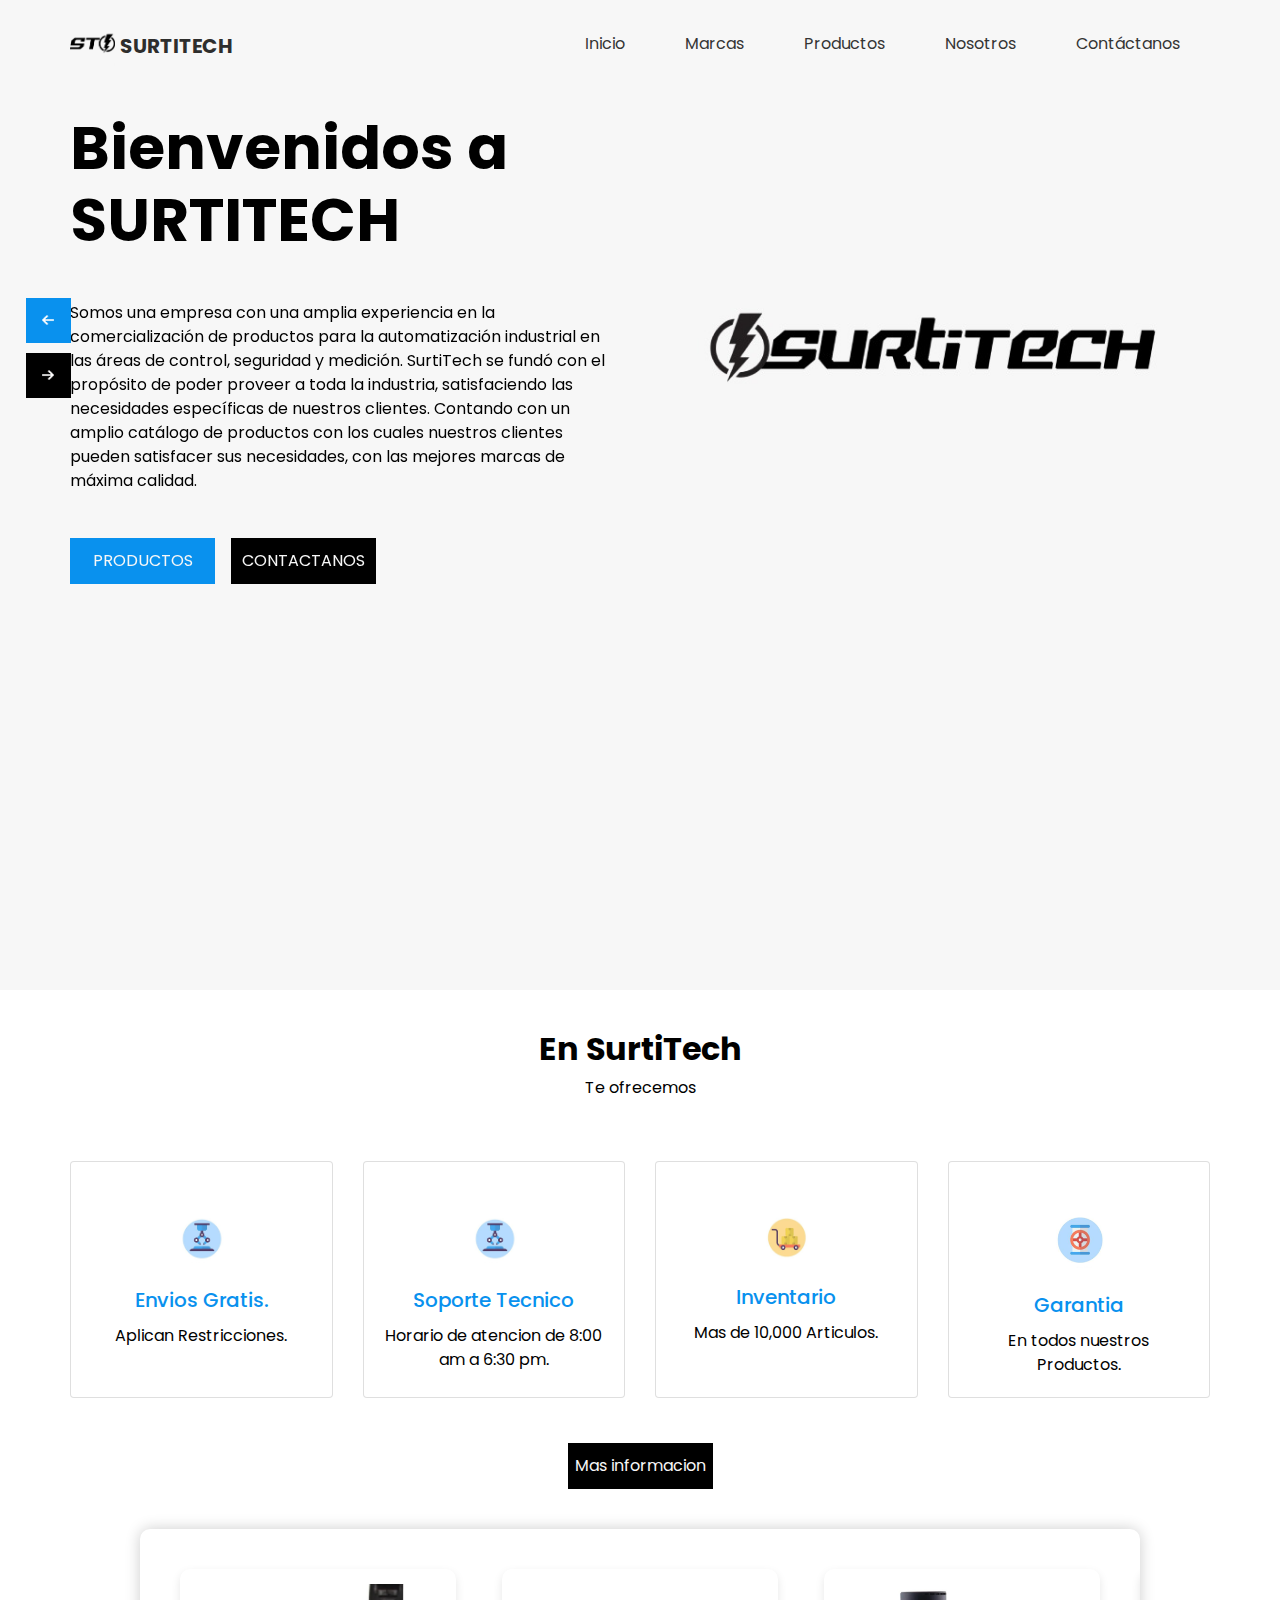
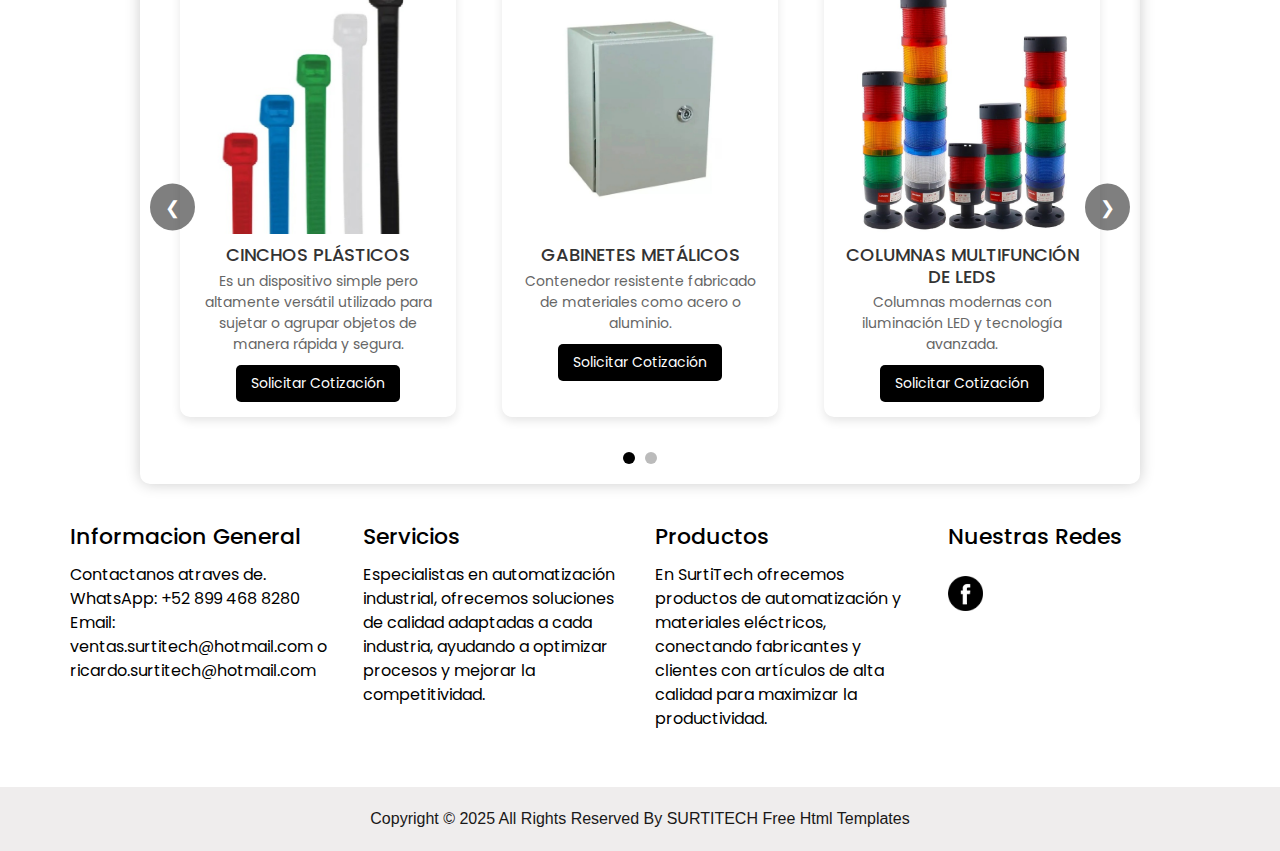
==== commit 2f3acccb: "Add files via upload" ====
--- a/index.html
+++ b/index.html
@@ -31,6 +31,7 @@
   <link rel="icon" type="image/jpg" href="images/logo.jpg" />
 </head>
 
+
 <body>
   <div class="hero_area">
     <!-- header section strats -->
@@ -55,14 +56,17 @@
                             <a class="nav-link" href="index.html">Inicio <span class="sr-only">(current)</span></a>
                         </li>
                         <li class="nav-item">
-                            <a class="nav-link" href="productos-destacbles.html">Productos Destacables</a>
+                            <a class="nav-link" href="productos-destacbles.html">Marcas</a>
                         </li>
                         <li class="nav-item">
-                            <a class="nav-link" href="service.html">Catalogo</a>
+                            <a class="nav-link" href="service.html">Productos</a>
                         </li>
                         <li class="nav-item">
-                            <a class="nav-link" href="contact.html">Contáctanos</a>
+                            <a class="nav-link" href="contact.html">Nosotros</a>
                         </li>
+                        <li class="nav-item">
+                          <a class="nav-link" href="Nuevo-contactos.html">Contáctanos</a>
+                      </li>
                        
                       
                     </ul>
@@ -89,15 +93,18 @@
                       <h1>
                         Bienvenidos a <br />
                         SURTITECH
+                        
                       </h1>
                       <p>
-                        Con años de experiencia en el sector, hemos establecido una sólida relación comercial, uno de los principales proveedores de servicios y materiales de automatización industrial. Nuestra amplia gama de productos de alta calidad nos permite satisfacer las necesidades de nuestros clientes más exigentes. Nuestra experiencia en el mercado nos permite seleccionar los productos más adecuados y ofrecer soluciones personalizadas.
-                      </p>
+                        Somos una empresa con una amplia experiencia en la comercialización de productos para la automatización industrial en las áreas de control, seguridad y medición.
+
+                        SurtiTech se fundó con el propósito de poder proveer a toda la industria, satisfaciendo las necesidades específicas de nuestros clientes. Contando con un amplio catálogo de productos con los cuales nuestros clientes pueden satisfacer sus necesidades,  con las mejores marcas de máxima calidad.
+                                              </p>
                       <div class="d-flex">
                         <a href="service.html" class="text-uppercase custom_orange-btn mr-3">
                           Productos
                         </a>
-                        <a href="contact.html" class="text-uppercase custom_dark-btn">
+                        <a href="Nuevo-contactos.html" class="text-uppercase custom_dark-btn">
                           Contactanos
                         </a>
                       </div>
@@ -107,7 +114,7 @@
                 <div class="col-md-6">
                   <div class="slider_img-box">
                     <div>
-                      <img src="images/AUTOINDU6.jpg" alt="" class="" />
+                      <img src="logo-completo.jpg" alt="" class="" />
                     </div>
                   </div>
                 </div>
@@ -135,7 +142,7 @@
                         <a href="service.html" class="text-uppercase custom_orange-btn mr-3">
                           Productos
                         </a>
-                        <a href="contact.html" class="text-uppercase custom_dark-btn">
+                        <a href="Nuevo-contactos.html" class="text-uppercase custom_dark-btn">
                           Contactanos
                         </a>
                       </div>
@@ -226,63 +233,58 @@
     </div>
   </section>
 
-  <!-- end service section -->
-
-  <!-- fruits section -->
-
-  
-  <!-- end fruits section -->
-
-  <!-- tasty section -->
-  <section class="tasty_section">
-    <div class="container_fluid">
-      <h2>
-        CALIDAD EN EL SERVICIO
-      </h2>
-    </div>
-  </section>
-
-  <!-- end tasty section -->
-  <!-- contact section -->
-  <section class="contact_section layout_padding">
-    <div class="container">
-      <h2 class="font-weight-bold">
-        Contactanos
-      </h2>
-      <div class="row">
-        <div class="col-md-8 mr-auto">
-          <form action="">
-            <div class="contact_form-container">
-              <div>
-                <div>
-                  <input type="text" placeholder="Nombre">
-                </div>
-                <div>
-                  <input type="text" placeholder="Numero de Telefono">
-                </div>
-                <div>
-                  <input type="email" placeholder="Correo Electrónico">
-                </div>
-
-                <div class="mt-5">
-                  <input type="text" placeholder="Mensaje">
-                </div>
-                <div class="mt-5">
-                  <button type="submit">
-                    Enviar
-                  </button>
-                </div>
-              </div>
-
-            </div>
-
-          </form>
-        </div>
-      </div>
-    </div>
-  </section>
-  <!-- end contact section -->
-
+
+<!-- Carrusel sin contenedor -->
+<div class="carousel-wrapper">
+  <div class="carousel-slides">
+      <div class="carousel-slide">
+          <div class="carousel-product">
+              <img src="images/destacables del mes/sinchos.jpg" alt="Cinchos Plasticos">
+              <h3>CINCHOS PLÁSTICOS</h3>
+              <p>Es un dispositivo simple pero altamente versátil utilizado para sujetar o agrupar objetos de manera rápida y segura.</p>
+              <a href="Nuevo-contactos.html" class="quote-btn">Solicitar Cotización</a>
+          </div>
+          <div class="carousel-product">
+              <img src="images/destacables del mes/gabinetes.jpg" alt="Gabinetes Metalicos">
+              <h3>GABINETES METÁLICOS</h3>
+              <p>Contenedor resistente fabricado de materiales como acero o aluminio.</p>
+              <a href="Nuevo-contactos.html" class="quote-btn">Solicitar Cotización</a>
+          </div>
+          <div class="carousel-product">
+              <img src="images/destacables del mes/columnas.jpg" alt="Columnas Multifuncion de LEDs">
+              <h3>COLUMNAS MULTIFUNCIÓN DE LEDS</h3>
+              <p>Columnas modernas con iluminación LED y tecnología avanzada.</p>
+              <a href="Nuevo-contactos.html" class="quote-btn">Solicitar Cotización</a>
+          </div>
+      </div>
+      <div class="carousel-slide">
+          <div class="carousel-product">
+              <img src="images/destacables del mes/PLCS.jpg" alt="PLCs">
+              <h3>PLCs</h3>
+              <p>Controladores Lógicos Programables (PLC) para automatización industrial.</p>
+              <a href="Nuevo-contactos.html" class="quote-btn">Solicitar Cotización</a>
+          </div>
+          <div class="carousel-product">
+              <img src="images/destacables del mes/pantallas-hm.jpg" alt="Pantallas HMI">
+              <h3>PANTALLAS HMI</h3>
+              <p>Interfaces humanas de máquina (HMI) para interacción con sistemas automatizados.</p>
+              <a href="Nuevo-contactos.html" class="quote-btn">Solicitar Cotización</a>
+          </div>
+          <div class="carousel-product">
+              <img src="images/destacables del mes/cables-uso-rudo.jpg" alt="Cables de Uso Rudo">
+              <h3>CABLES DE USO RUDO</h3>
+              <p>Cables diseñados para resistir condiciones extremas.</p>
+              <a href="Nuevo-contactos.html" class="quote-btn">Solicitar Cotización</a>
+          </div>
+      </div>
+  </div>
+  <button class="prev" onclick="moveSlide(-1)">&#10094;</button>
+  <button class="next" onclick="moveSlide(1)">&#10095;</button>
+  <div class="carousel-dots">
+      <span class="carousel-dot active-dot" onclick="goToSlide(0)"></span>
+      <span class="carousel-dot" onclick="goToSlide(1)"></span>
+  </div>
+</div>
 
   <!-- map section -->
   <!-- <section class="map_section">
@@ -445,6 +447,29 @@
 
 </script>
 
+<script>
+  let currentSlide = 0;
+  const slides = document.querySelectorAll(".carousel-slide");
+  const totalSlides = slides.length;
+  const dots = document.querySelectorAll(".carousel-dot");
+
+  function updateCarousel() {
+      document.querySelector(".carousel-slides").style.transform = `translateX(-${currentSlide * 100}%)`;
+      dots.forEach(dot => dot.classList.remove("active-dot"));
+      dots[currentSlide].classList.add("active-dot");
+  }
+
+  function moveSlide(step) {
+      currentSlide = (currentSlide + step + totalSlides) % totalSlides;
+      updateCarousel();
+  }
+
+  function goToSlide(slideIndex) {
+      currentSlide = slideIndex;
+      updateCarousel();
+  }
+</script>
+
 
 </body>
 
--- a/css/style.css
+++ b/css/style.css
@@ -181,7 +181,7 @@
 
 /* slider section */
 .slider_section {
-  padding-top: 8%;
+  padding-top: 2%;
 }
 
 .slider_item-box {
@@ -501,4 +501,139 @@
   color: #191818;
 }
 
-/* end footer section*/+/* end footer section*/
+body {
+  font-family: 'Poppins', sans-serif;
+  color: #000;
+  background-color: #fff;
+  margin: 0;
+  padding: 0;
+}
+
+.carousel-wrapper {
+  width: 100%;
+  max-width: 1000px;
+  margin: 0 auto;
+  overflow: hidden;
+  position: relative;
+  border-radius: 10px;
+  box-shadow: 0px 0px 15px rgba(0, 0, 0, 0.2);
+  background: white;
+  padding: 20px;
+}
+
+.carousel-slides {
+  display: flex;
+  transition: transform 0.5s ease-in-out;
+}
+
+.carousel-slide {
+  display: flex;
+  justify-content: space-between;
+  min-width: 100%;
+  padding: 20px;
+}
+
+.carousel-product {
+  width: 30%;
+  background: #fff;
+  padding: 15px;
+  text-align: center;
+  border-radius: 10px;
+  box-shadow: 0px 4px 10px rgba(0, 0, 0, 0.1);
+}
+
+.carousel-product img {
+  width: 100%;
+  height: 250px;
+  object-fit: cover;
+  border-radius: 10px;
+  margin-bottom: 10px;
+}
+
+.carousel-product h3 {
+  font-size: 18px;
+  color: #333;
+  margin-bottom: 5px;
+}
+
+.carousel-product p {
+  font-size: 14px;
+  color: #666;
+  margin-bottom: 10px;
+}
+
+.quote-btn {
+  display: inline-block;
+  padding: 8px 15px;
+  background-color: black;
+  color: white;
+  text-decoration: none;
+  border-radius: 5px;
+  font-size: 14px;
+  transition: 0.3s;
+}
+
+.quote-btn:hover {
+  background-color: #333;
+}
+
+.prev, .next {
+  position: absolute;
+  top: 50%;
+  transform: translateY(-50%);
+  background-color: rgba(0, 0, 0, 0.5);
+  color: white;
+  border: none;
+  padding: 10px 15px;
+  font-size: 18px;
+  cursor: pointer;
+  border-radius: 50%;
+}
+
+.prev { left: 10px; }
+.next { right: 10px; }
+
+.carousel-dots {
+  display: flex;
+  justify-content: center;
+  margin-top: 15px;
+}
+
+.carousel-dot {
+  height: 12px;
+  width: 12px;
+  margin: 0 5px;
+  background-color: #bbb;
+  border-radius: 50%;
+  display: inline-block;
+  cursor: pointer;
+  transition: background 0.3s;
+}
+
+.active-dot {
+  background-color: black;
+}
+
+@media (max-width: 768px) {
+  .carousel-slide {
+    flex-wrap: wrap;
+    justify-content: center;
+  }
+
+  .carousel-product {
+    width: 45%;
+    margin-bottom: 15px;
+  }
+}
+
+@media (max-width: 480px) {
+  .carousel-product {
+    width: 100%;
+  }
+
+  .prev, .next {
+    padding: 8px 12px;
+    font-size: 16px;
+  }
+}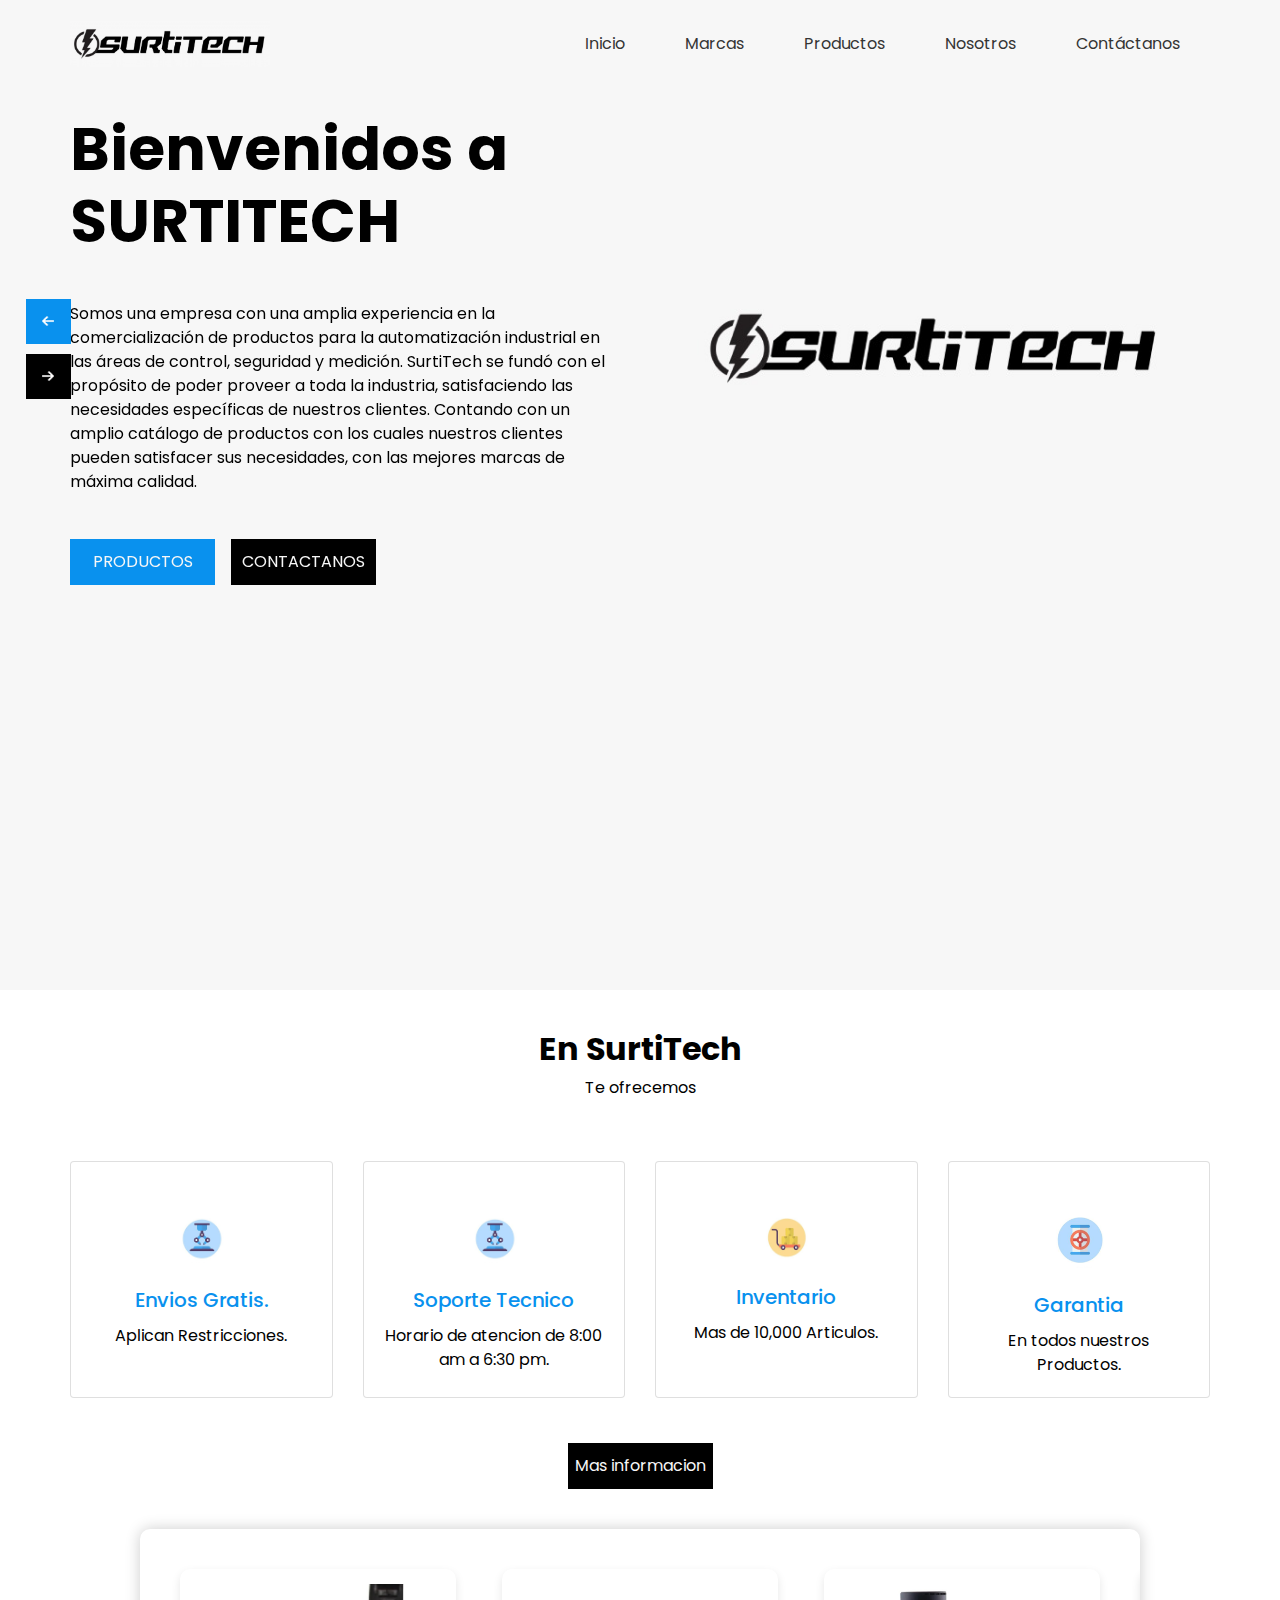
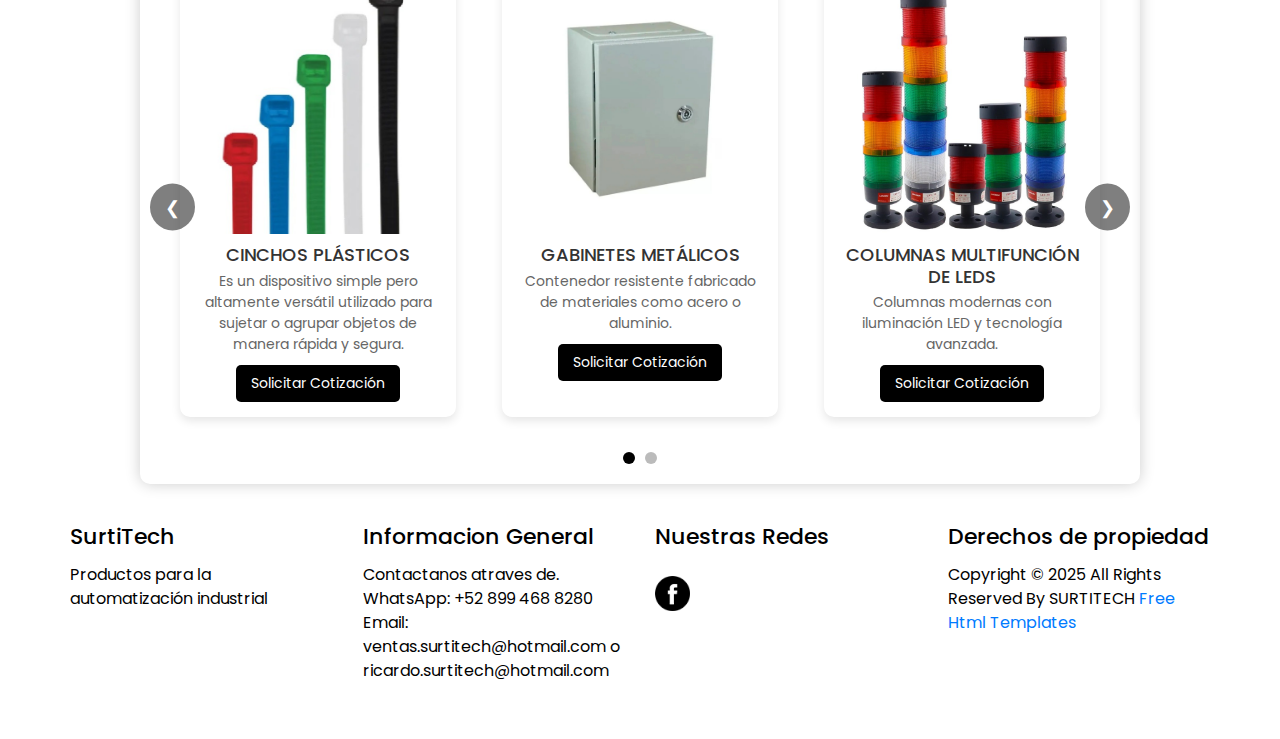
==== commit 6a43ca9c: "Add files via upload" ====
--- a/index.html
+++ b/index.html
@@ -39,8 +39,8 @@
       <div class="container">
           <nav class="navbar navbar-expand-lg custom_nav-container pt-3">
               <a class="navbar-brand" href="index.html">
-                  <img src="images/logo.jpg" alt="" /><span>
-                      Surtitech
+                  <img src="Logo Original.jpg" alt="" /><span>
+                      
                   </span>
 
               </a>
@@ -136,7 +136,7 @@
                         SURTITECH
                       </h1>
                       <p>
-                        En SurtiTech como distribuidores de servicios y materiales de automatización industrial. Su compromiso con la calidad y la entrega a tiempo nos permite ofrecer un servicio excepcional a nuestros clientes. La colaboración con Kombitec es clave para garantizar la satisfacción de nuestros clientes y el éxito de nuestra organización.
+                        En SurtiTech como distribuidores de servicios y materiales de automatización industrial. Nuestro compromiso con la calidad y la entrega a tiempo nos permite ofrecer un servicio excepcional a nuestros clientes.
                       </p>
                       <div class="d-flex">
                         <a href="service.html" class="text-uppercase custom_orange-btn mr-3">
@@ -152,7 +152,7 @@
                 <div class="col-md-6">
                   <div class="slider_img-box">
                     <div>
-                      <img src="images/AUTOINDU3.jpg" alt="" class="" />
+                      <img src="images/nnn.jpg" alt="" class="" />
                     </div>
                   </div>
                 </div>
@@ -297,6 +297,19 @@
   <section class="info_section layout_padding">
     <div class="container">
       <div class="row">
+
+        <div class="col-md-3">
+          <h5>
+            SurtiTech
+
+          </h5>
+          <ul>
+            <li>
+              Productos para la automatización industrial
+            </li>
+           
+          </ul>
+        </div>
         <div class="col-md-3">
           <h5>
             Informacion General
@@ -315,29 +328,7 @@
             
           </ul>
         </div>
-        <div class="col-md-3">
-          <h5>
-            Servicios
-          </h5>
-          <ul>
-            <li>
-              Especialistas en automatización industrial, ofrecemos soluciones de calidad adaptadas a cada industria, ayudando a optimizar procesos y mejorar la competitividad.
-
-            </li>
-           
-          </ul>
-        </div>
-        <div class="col-md-3">
-          <h5>
-            Productos
-
-          </h5>
-          <ul>
-            <li>
-              En SurtiTech ofrecemos productos de automatización y materiales eléctricos, conectando fabricantes y clientes con artículos de alta calidad para maximizar la productividad.            </li>
-            
-          </ul>
-        </div>
+
         <div class="col-md-3">
           <div class="social_container">
             <h5>
@@ -353,16 +344,31 @@
           </div>
           
         </div>
+       
+
+        <div class="col-md-3">
+          <h5>
+            Derechos de propiedad
+
+          </h5>
+          <ul>
+            <li>
+              Copyright &copy; 2025 All Rights Reserved By SURTITECH
+              <a href="https://html.design/">Free Html Templates</a>
+            </li>
+           
+          </ul>
+        </div>
+       
+        
+       
+          
+        </div>
       </div>
     </div>
   </section>
   <!-- footer section -->
-  <section class="container-fluid footer_section">
-    <p>
-      Copyright &copy; 2025 All Rights Reserved By SURTITECH
-      <a href="https://html.design/">Free Html Templates</a>
-    </p>
-  </section>
+  
   <!-- footer section -->
   <script type="text/javascript" src="js/jquery-3.4.1.min.js"></script>
   <script type="text/javascript" src="js/bootstrap.js"></script>
--- a/css/style.css
+++ b/css/style.css
@@ -143,7 +143,7 @@
 }
 
 .navbar-brand img {
-  width: 45px;
+  width: 200px;
   margin-right: 5px;
 }
 
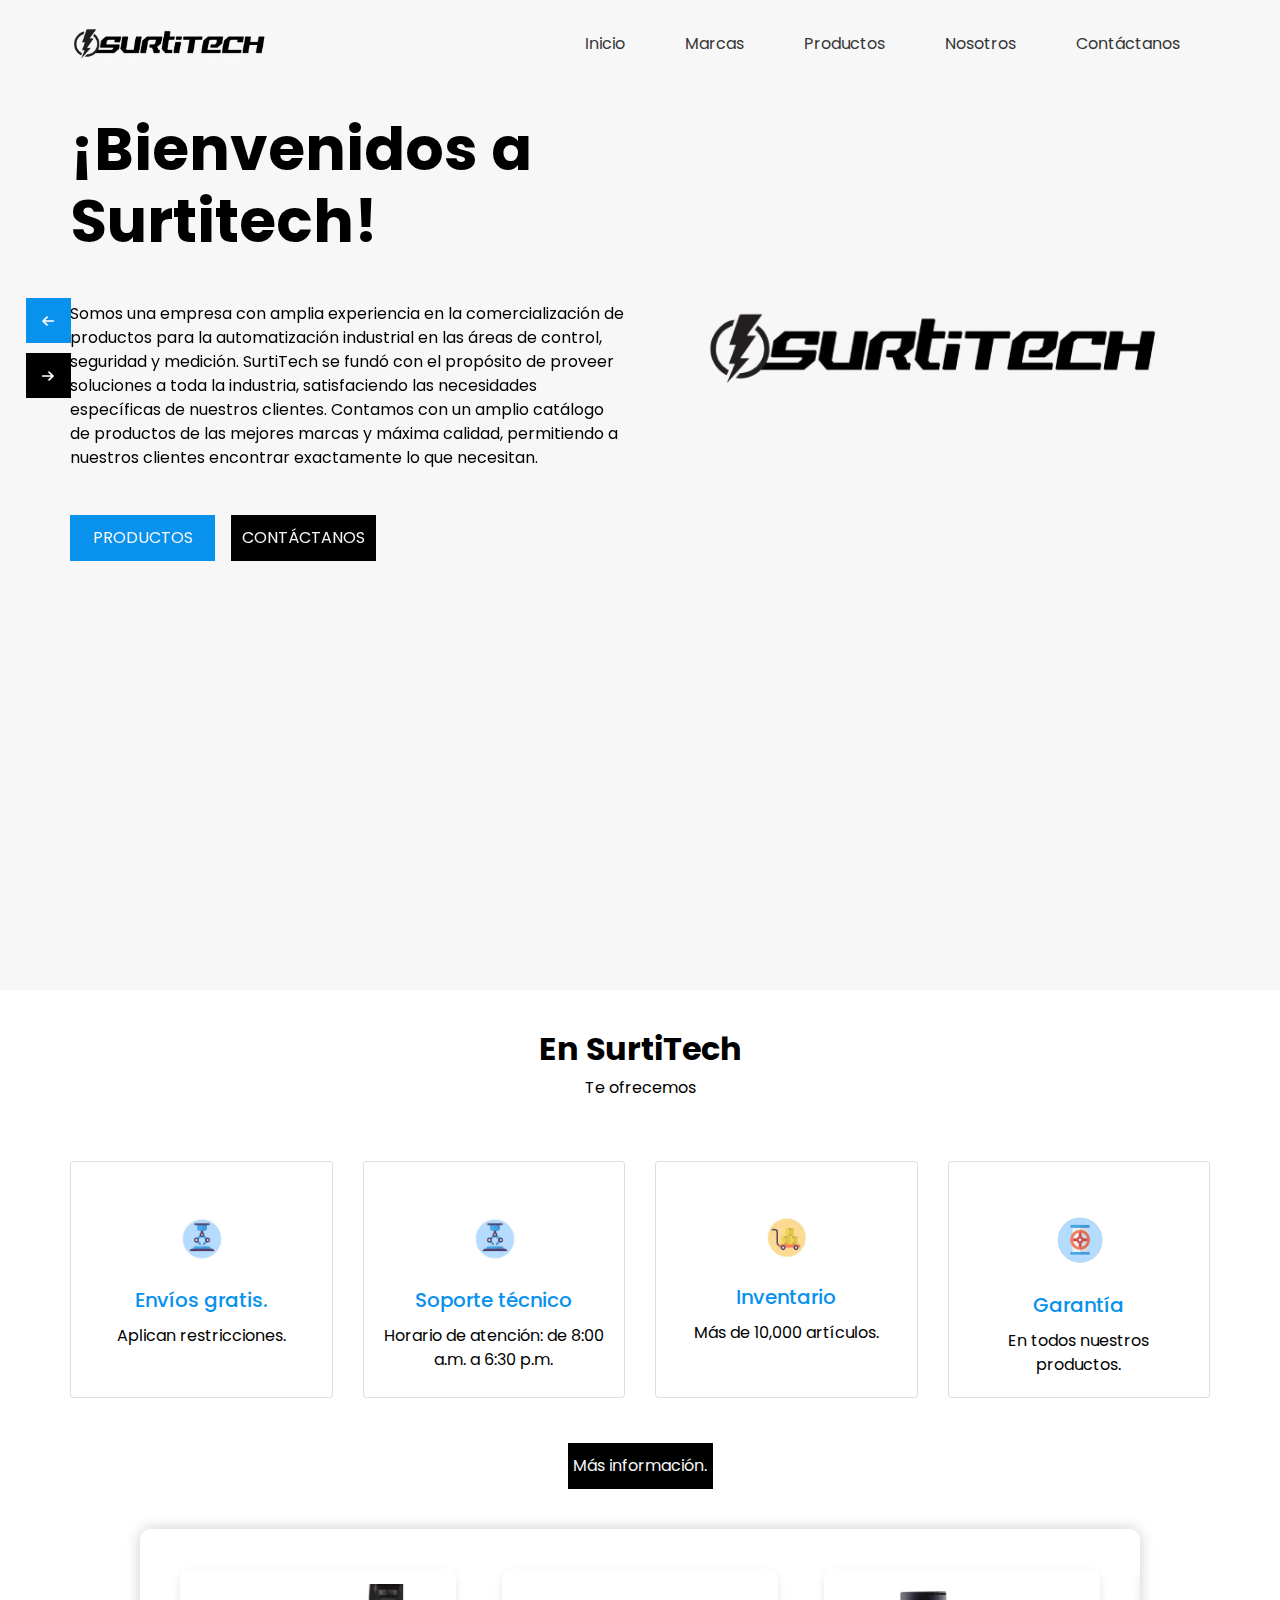
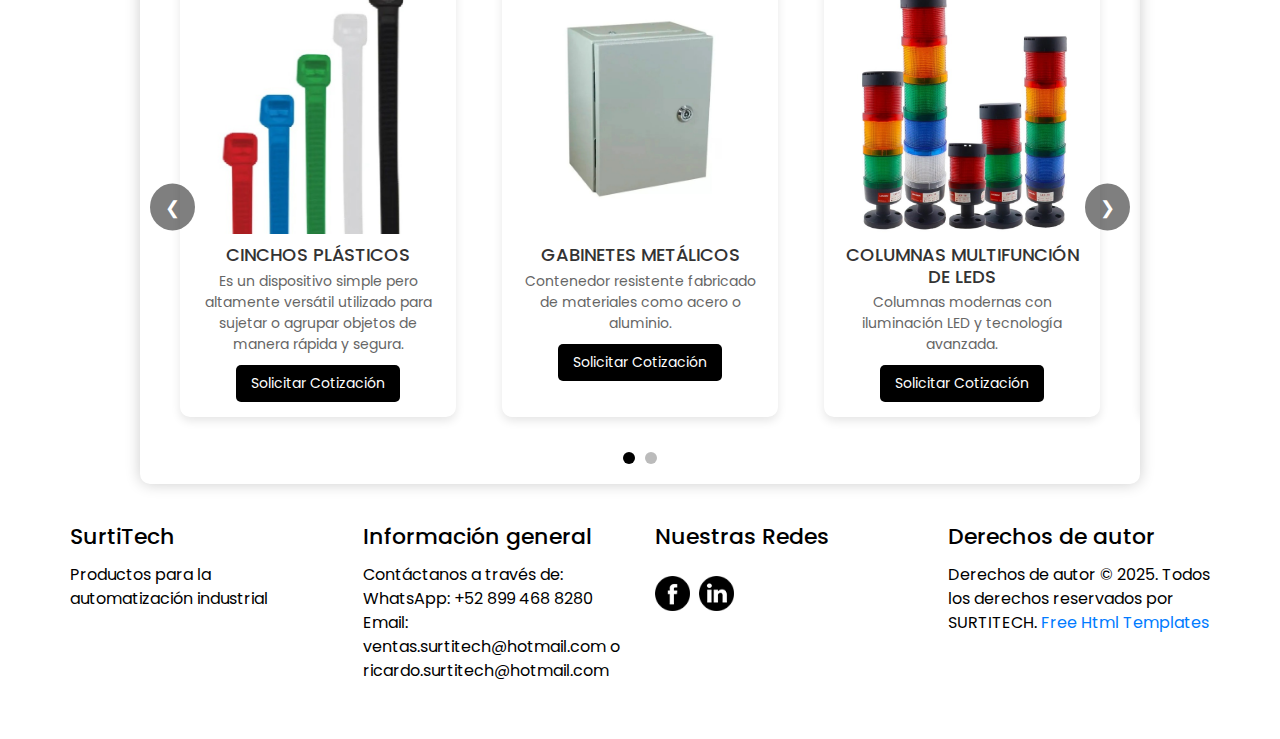
==== commit 95e38a4f: "Add files via upload" ====
--- a/index.html
+++ b/index.html
@@ -91,21 +91,20 @@
                   <div class="slider_item-detail">
                     <div>
                       <h1>
-                        Bienvenidos a <br />
-                        SURTITECH
+                        ¡Bienvenidos a  <br />
+                        Surtitech!
                         
                       </h1>
                       <p>
-                        Somos una empresa con una amplia experiencia en la comercialización de productos para la automatización industrial en las áreas de control, seguridad y medición.
-
-                        SurtiTech se fundó con el propósito de poder proveer a toda la industria, satisfaciendo las necesidades específicas de nuestros clientes. Contando con un amplio catálogo de productos con los cuales nuestros clientes pueden satisfacer sus necesidades,  con las mejores marcas de máxima calidad.
-                                              </p>
+                        Somos una empresa con amplia experiencia en la comercialización de productos para la automatización industrial en las áreas de control, seguridad y medición.
+
+                        SurtiTech se fundó con el propósito de proveer soluciones a toda la industria, satisfaciendo las necesidades específicas de nuestros clientes. Contamos con un amplio catálogo de productos de las mejores marcas y máxima calidad, permitiendo a nuestros clientes encontrar exactamente lo que necesitan.                      </p>
                       <div class="d-flex">
                         <a href="service.html" class="text-uppercase custom_orange-btn mr-3">
                           Productos
                         </a>
                         <a href="Nuevo-contactos.html" class="text-uppercase custom_dark-btn">
-                          Contactanos
+                          Contáctanos
                         </a>
                       </div>
                     </div>
@@ -132,18 +131,17 @@
                   <div class="slider_item-detail">
                     <div>
                       <h1>
-                        Bienvenidos a <br />
-                        SURTITECH
+                        ¡Bienvenidos a  <br />
+                        Surtitech!
                       </h1>
                       <p>
-                        En SurtiTech como distribuidores de servicios y materiales de automatización industrial. Nuestro compromiso con la calidad y la entrega a tiempo nos permite ofrecer un servicio excepcional a nuestros clientes.
-                      </p>
+                        En SurtiTech, como distribuidores de servicios y materiales para la automatización industrial, nuestro compromiso con la calidad y la entrega a tiempo nos permite ofrecer un servicio excepcional a nuestros clientes.                      </p>
                       <div class="d-flex">
                         <a href="service.html" class="text-uppercase custom_orange-btn mr-3">
                           Productos
                         </a>
                         <a href="Nuevo-contactos.html" class="text-uppercase custom_dark-btn">
-                          Contactanos
+                          Contáctanos
                         </a>
                       </div>
                     </div>
@@ -191,18 +189,18 @@
           <div class="card">
             <img class="card-img-top" src="images/22.png" alt="Card image cap" />
             <div class="card-body">
-              <h5 class="card-title">Envios Gratis.</h5>
+              <h5 class="card-title">Envíos gratis.</h5>
               <p class="card-text">
-                Aplican Restricciones.
+                Aplican restricciones.
               </p>
             </div>
           </div>
           <div class="card">
             <img class="card-img-top" src="images/22.png" alt="Card image cap" />
             <div class="card-body">
-              <h5 class="card-title">Soporte Tecnico  </h5>
+              <h5 class="card-title">Soporte técnico  </h5>
               <p class="card-text">
-                Horario de atencion de 8:00 am a  6:30 pm.
+                Horario de atención: de 8:00 a.m. a 6:30 p.m.
               </p>
             </div>
           </div>
@@ -211,15 +209,15 @@
             <div class="card-body">
               <h5 class="card-title">Inventario</h5>
               <p class="card-text">
-              Mas de 10,000 Articulos.              </p>
+                Más de 10,000 artículos.              </p>
             </div>
           </div>
           <div class="card">
             <img class="card-img-top" src="images/44.png" alt="Card image cap" />
             <div class="card-body">
-              <h5 class="card-title">Garantia</h5>
+              <h5 class="card-title">Garantía</h5>
               <p class="card-text">
-             En todos nuestros Productos.
+                En todos nuestros productos.
               </p>
             </div>
           </div>
@@ -227,7 +225,7 @@
       </div>
       <div class="d-flex justify-content-center">
         <a href="contact.html" class="custom_dark-btn">
-          Mas informacion
+          Más información.
         </a>
       </div>
     </div>
@@ -312,17 +310,16 @@
         </div>
         <div class="col-md-3">
           <h5>
-            Informacion General
+            Información general
           </h5>
           <ul>
             <li>
-Contactanos atraves de.
-
-WhatsApp: +52 899 468 8280 
-
-Email: ventas.surtitech@hotmail.com 
-o
-ricardo.surtitech@hotmail.com
+              Contáctanos a través de:
+
+              WhatsApp: +52 899 468 8280
+              Email: ventas.surtitech@hotmail.com
+              o
+              ricardo.surtitech@hotmail.com
 
             </li>
             
@@ -337,6 +334,7 @@
             <div class="social-box">
               <a href="https://www.facebook.com/share/1Dc7HRNTqZ/?mibextid=wwXIfr">
                 <img src="images/fb.png" alt="">
+                <img src="images/linkedin.png" alt="">
               </a>
 
              
@@ -348,12 +346,12 @@
 
         <div class="col-md-3">
           <h5>
-            Derechos de propiedad
+            Derechos de autor
 
           </h5>
           <ul>
             <li>
-              Copyright &copy; 2025 All Rights Reserved By SURTITECH
+              Derechos de autor © 2025. Todos los derechos reservados por SURTITECH.
               <a href="https://html.design/">Free Html Templates</a>
             </li>
            
